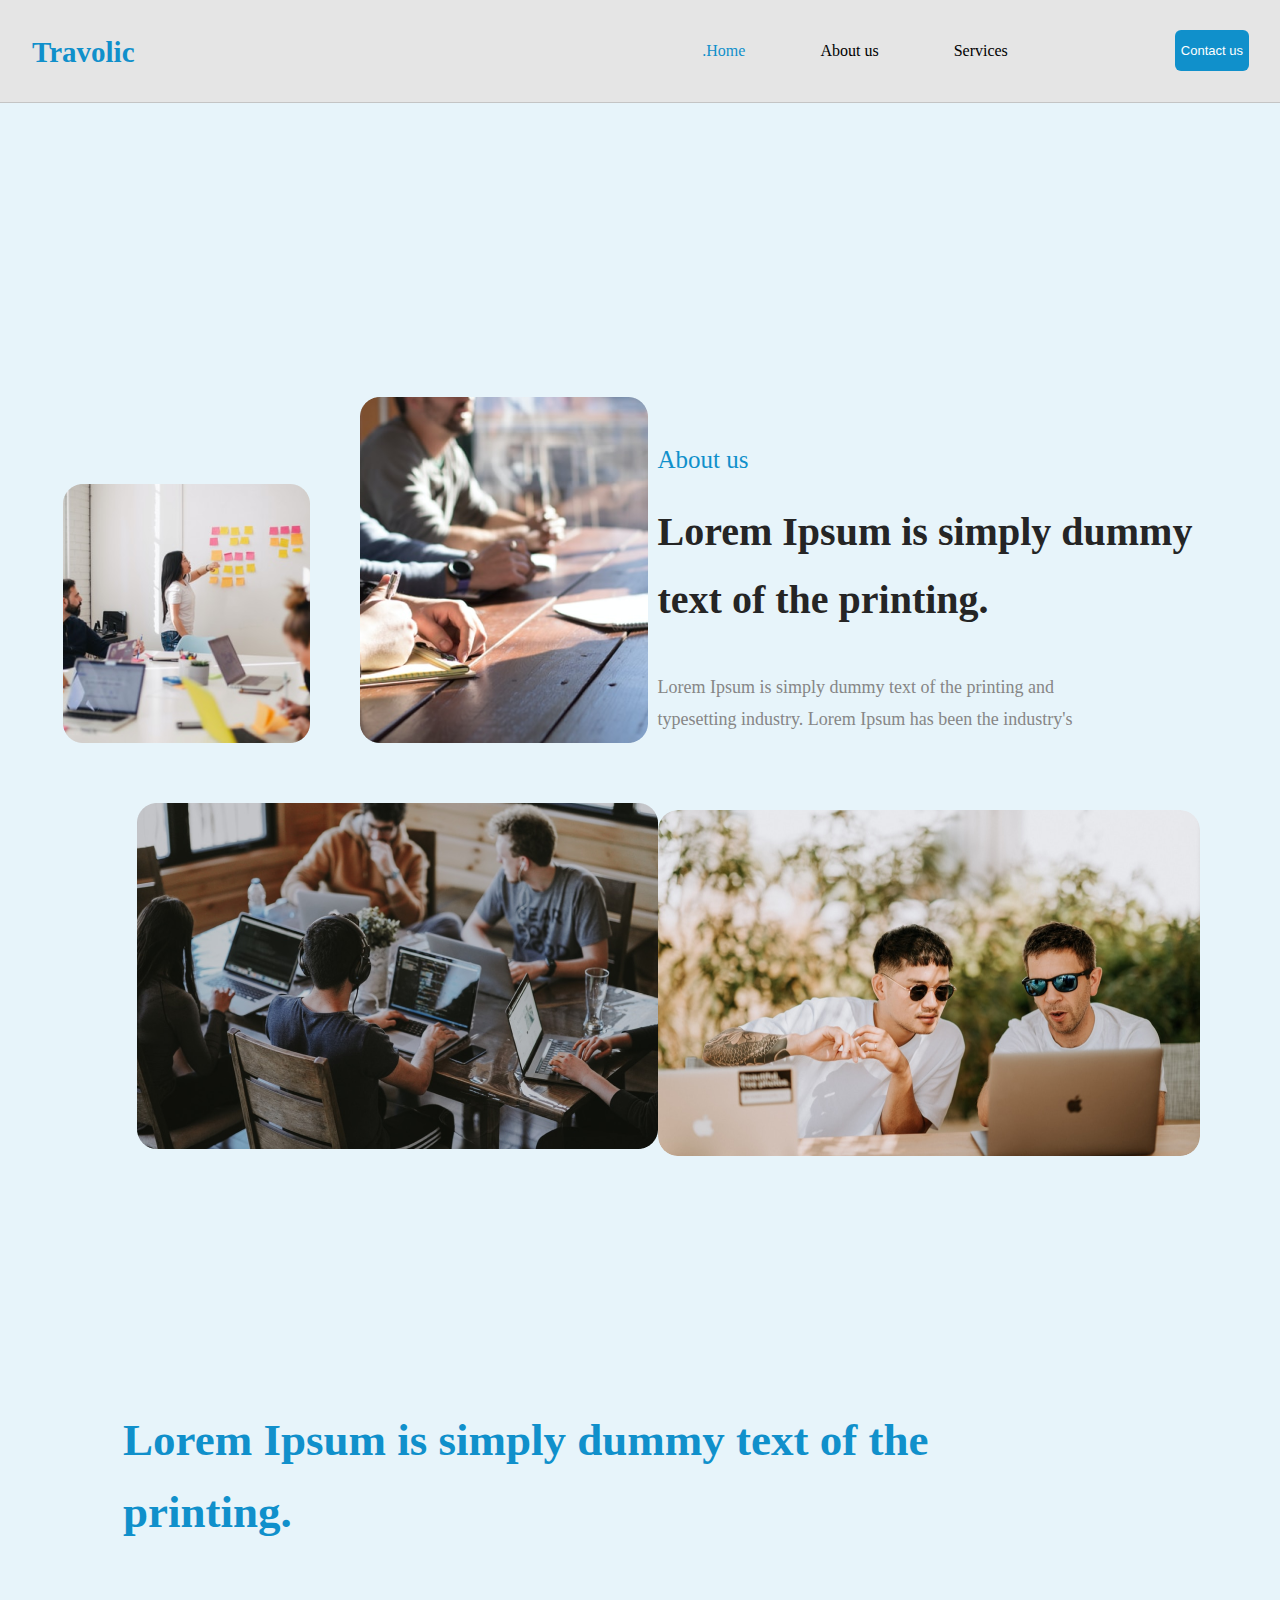
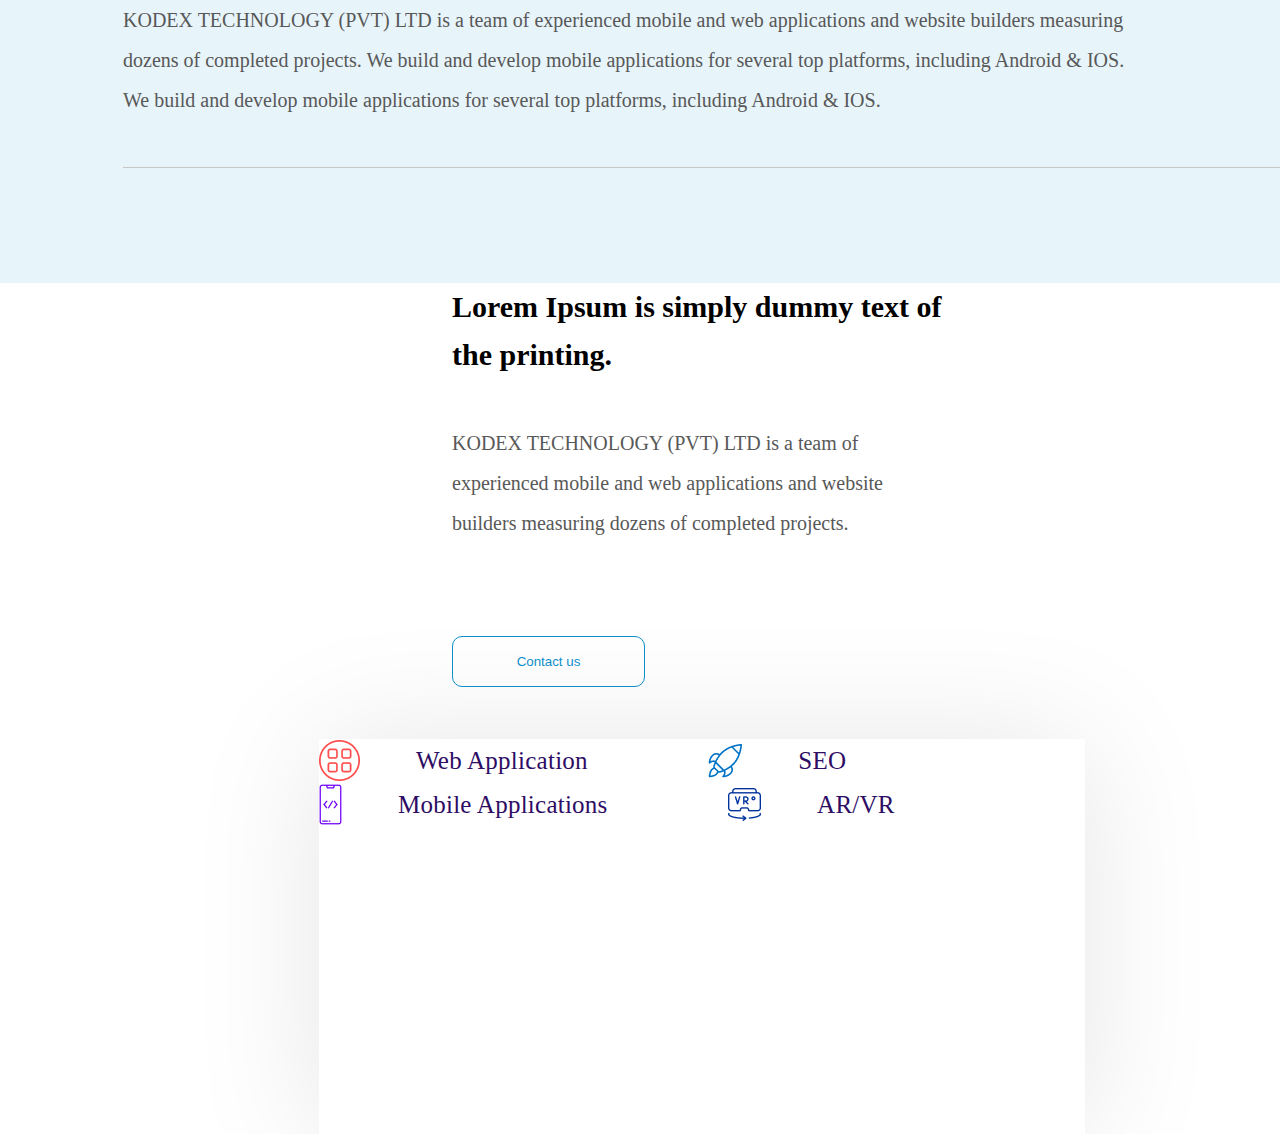
==== about.html @ b9a3c63b "about-page" ====
<!DOCTYPE html>
<html lang="en">
  <head>
    <meta charset="UTF-8" />
    <meta name="viewport" content="width=device-width, initial-scale=1.0" />
    <link rel="stylesheet" href="assets/css/reset.css" />
    <link rel="stylesheet" href="assets/css/font.css" />
    <link rel="stylesheet" href="assets/css/veriable.css" />
    <link rel="stylesheet" href="assets/css/about.css" />
    <link rel="stylesheet" href="assets/css/style.css" />

    <title>About</title>
  </head>

  <body>
    <header class="head">
      <div class="logo">
        <p>Travolic</p>
      </div>
      <nav class="navbar">
        <ul>
          <li><a href="index.html">Home</a></li>
          <li><a href="about.html">About us</a></li>
          <li><a href="#">Services</a></li>
        </ul>
        <button class="header-btn"><a href="#">Contact us</a></button>
      </nav>
    </header>
    <!-- MAIN -->

    <main>
      <section class="sec1">
        <div class="sec1-top">
          <div class="sec1-box1">
            <div class="sec1-box1-1">
              <div class="sec1-box11">
                <img src="/assets/image/Rectangle 16.png" alt="#" />
              </div>
              <div class="sec1-box12">
                <img src="/assets/image/Rectangle 17.png" alt="#" />
              </div>
            </div>
            <div class="sec1-box1-2">
              <img src="/assets/image/Rectangle 18.png" alt="#" />
            </div>
          </div>
          <div class="sec1-box2">
            <p class="sec1-box2-p1">About us</p>
            <p class="sec1-box2-p2">
              Lorem Ipsum is simply dummy text of the printing.
            </p>
            <p class="sec1-box2-p3">
              Lorem Ipsum is simply dummy text of the printing and typesetting
              industry. Lorem Ipsum has been the industry's
            </p>
            <img src="/assets/image/Rectangle 19.png" alt="#" />
          </div>
        </div>
        <div class="sec1-bottom">
          <p class="sec-bottom-p1">
            Lorem Ipsum is simply dummy text of the printing.
          </p>
          <p class="sec-bottom-p2">
            KODEX TECHNOLOGY (PVT) LTD is a team of experienced mobile and web
            applications and website builders measuring dozens of completed
            projects. We build and develop mobile applications for several top
            platforms, including Android & IOS. We build and develop mobile
            applications for several top platforms, including Android & IOS.
          </p>
        </div>
      </section>
      <section class="sec22">
        <div class="sec2-box1">
          <p class="section2-p1">
            Lorem Ipsum is simply dummy text of the printing.
          </p>
          <p class="section2-p2">
            KODEX TECHNOLOGY (PVT) LTD is a team of experienced mobile and web
            applications and website builders measuring dozens of completed
            projects.
          </p>
          <button>Contact us</button>
        </div>
        <div class="sec22-box2">
          <div class="sec22-folder">
            <div class="sec22-folder-in">
              <img src="assets/icon/Group.png" alt="#" />
              <p>Web Application</p>
            </div>

            <div class="sec22-folder-in">
              <img src="assets/icon/Group (1).png" alt="#" />
              <p>SEO</p>
            </div>
          </div>
          <div class="sec22-folder">
            <div class="sec22-folder-in">
              <img src="assets/icon/Group (2).png" alt="#" />
              <p>Mobile Applications</p>
            </div>
            <div class="sec22-folder-in">
              <img src="assets/icon/immersive 1.png" alt="#" />
              <p>AR/VR</p>
            </div>
          </div>

          <div></div>
        </div>
      </section>
    </main>
  </body>
</html>
---- assets/css/font.css ----
@import url("https://fonts.googleapis.com/css2?family=Poppins:ital,wght@0,100;0,200;0,300;0,400;0,500;0,600;0,700;0,800;0,900;1,100;1,200;1,300;1,400;1,500;1,600;1,700;1,800;1,900&display=swap");
---- assets/css/veriable.css ----
:root {
  /* FONTS */
  --fontPoppins: "Poppins", sans-serif;

  /* COLORS */
  --mainBGcolor: #1090cb1a;

  --mainTextBlack: #000000;
  --mainTextDark: #252525;

  --mainTextBlue: #1090cb;
  --mainTextBlue2: #00329b;
  --mainDotBlue: #08d3bb;
  --mainTextBlue3: #2e0d64;

  --mainWhite: #ffffff;
  --mainWhite2: #f4f4f4;

  --mainTextGrey: #5c5c5c;
  --mainTextGrey2: #969696;
  --mainTextGrey3: #868686;
  --mainTextGrey4: #787878;
  --mainTextGrey5: #545454;
  --mainTextGrey6: #515151;
  --mainTextGrey7: #424242;
  --mainTextGrey8: #686868;
  --mainTextGrey9: #fff4f4;
  --mainTextGrey10: #797979;
  --mainTextGrey11: #585858;

  --mainBGwhite: #e5e5e5;
  --mainHeaderTop: #e8f4fa;
}
---- assets/css/about.css ----
.navbar li:second-child a {
  color: var(--mainTextBlue);
}
.sec1 {
  display: flex;
  flex-direction: column;
  /* gap: 60px; */
  /* background-color: var(--mainBGwhite); */
}
.sec1-top {
  display: flex;
  justify-content: center;
  align-items: center;
}
.sec1-box1 {
  display: flex;
  flex-wrap: wrap;
  /* justify-content: center; */
  /* align-items: center; */
  gap: 60px;
}
.sec1-box1-1 {
  display: flex;
  /* justify-content: center; */
  /* align-items: center; */
  gap: 50px;
}
.sec1-box11 {
  width: 247px;
  height: 259px;
  margin-top: 345px;
  margin-left: 89px;
  border-radius: 20px;
  margin-top: 243px;
}
.sec1-box12 {
  height: 346px;
  width: 288px;
  margin-top: 258px;
  border-radius: 20px;
  margin-top: 156px;
}
.sec1-box1-2 {
  height: 346px;
  width: 521px;
  margin-left: 163px;
  border-radius: 20px;
}
.sec1-box2 {
  margin-top: 169px;
}
.sec1-box2-p1 {
  font-size: 25px;
  font-weight: 400;
  line-height: 38px;
  color: var(--mainTextBlue);
  margin-top: 169px;
  margin-bottom: 19px;
  width: 111px;
  /* height: 38px; */
}
.sec1-box2-p2 {
  font-size: 40px;
  font-weight: 600;
  line-height: 68px;
  color: var(--mainTextDark);
  width: 565px;
  /* height: 128px; */
  margin-bottom: 37px;
}
.sec1-box2-p3 {
  font-size: 18px;
  font-weight: 400;
  line-height: 32px;
  color: var(--mainTextGrey3);
  /* height: 96px; */
  width: 463px;
  left: 743px;
  margin-bottom: 75px;
}
.sec1-box2 img {
  /* height: 346px; */
  width: 542px;
  border-radius: 20px;
  margin-right: 165px;
}
.sec1-bottom {
  margin-top: 220px;
  margin-left: 123px;
}
.sec-bottom-p1 {
  font-size: 45px;
  font-weight: 600;
  line-height: 72px;
  height: 148px;
  width: 807px;
  color: var(--mainTextBlue);
  margin-bottom: 48px;
}
.sec-bottom-p2 {
  font-size: 20px;
  font-weight: 400;
  line-height: 40px;
  color: var(--mainTextGrey11);
  width: 1014px;
  height: 167px;
  /* margin-bottom: 178px; */
}
/* SECTION2 */
.sec22 {
  display: flex;
  flex-wrap: wrap;
  gap: 52px;
  /* text-align-last: left; */
  margin-left: 123px;
  align-items: center;
  justify-content: center;
}
.section2-p1 {
  font-size: 30px;
  font-weight: 600;
  line-height: 48px;
  height: 109px;
  width: 499px;
  margin-bottom: 31px;
  color: var(--mainTextBlack);
}
.section2-p2 {
  font-size: 20px;
  font-weight: 400;
  line-height: 40px;
  height: 151px;
  width: 487px;
  margin-bottom: 62px;
  color: var(--mainTextGrey11);
}
.sec22 button {
  height: 51px;
  width: 193px;
  border-radius: 10px;
  background-color: var(--mainWhite);
  color: var(--mainTextBlue);
  border: none;
  border: 1px solid #1090cb;
}
.sec22-box2 {
  height: 395px;
  width: 766px;
  border-radius: 0px;
  background-color: var(--mainWhite);
  box-shadow: 0px 4px 124px 0px #0000001a;
}
.sec22-folder-in {
  display: flex;
  align-items: center;
  justify-content: center;
  gap: 56.5px;
}
.sec22-folder {
  display: flex;
  gap: 120px;
}
.sec22-box2 p {
  color: var(--mainTextBlue3);
  font-size: 25px;
  font-weight: 500;
  line-height: 44px;
  letter-spacing: 0.01em;
  text-align: center;
}
---- assets/css/style.css ----
body {
  background-color: var(--mainWhite);
  --fontPoppins: "Poppins", sans-serif;
}
.head {
  display: flex;
  justify-content: space-between;
  align-items: center;
  background-color: var(--mainBGwhite);
  border-bottom: 0.7px solid #c4c4c4;
}
.logo {
  font-size: 29px;
  font-weight: 700;
  line-height: 43.5px;

  color: var(--mainTextBlue);

  margin-top: 31px;
  margin-left: 32px;
  margin-bottom: 27px;
}
.navbar {
  display: flex;
  flex-direction: row;
  align-items: center;
  gap: 167px;
  margin-right: 31px;
}
.navbar ul {
  display: flex;
  gap: 75px;
  /* margin-top: 40px; */
}
.navbar a {
  font-size: 16px;
  font-weight: 400;
  line-height: 24px;
  color: var(--mainTextBlack);
}
.navbar li:first-child a {
  color: var(--mainTextBlue);
}
.navbar li:first-child a:before {
  content: ".";
  color: var(--mainTextBlue);
}

.header-btn {
  border: none;
  background-color: var(--mainTextBlue);
  border-radius: 6px;
  height: 41px;
}
.header-btn a {
  font-size: 13px;
  font-weight: 400;
  line-height: 19.5px;
  text-align: center;

  color: var(--mainWhite);
}

/* --------SECTION1------ */
.sec1 {
  background-color: var(--mainBGcolor);
  display: flex;
  gap: 25px;
}
.sec1-box1 {
  margin-left: 123px;
  margin-top: 128px;
}
.sec1-box1 h1 {
  font-size: 40px;
  font-weight: 600;
  line-height: 61px;
  color: var(--mainTextBlack);

  /* height: 193px; */

  margin-bottom: 16px;
}
.sec1-box1 span {
  font-size: 41px;
  font-weight: 600;
  line-height: 62px;
  color: var(--mainTextBlue);
}

.sec1-box1 p {
  font-size: 16px;
  font-weight: 400;
  line-height: 32.69px;
  color: var(--mainTextGrey);

  margin-bottom: 65px;
}
.sec1-box1-btn {
  display: flex;
  gap: 15px;
}
.sec1-btn1 {
  border: none;
  background-color: var(--mainTextBlue);
  border-radius: 10px;
  width: 193px;
  height: 51px;
  color: var(--mainWhite);
}
.sec1-btn2 {
  border: none;
  background-color: var(--mainWhite);
  border-radius: 10px;
  width: 193px;
  height: 51px;
  color: var(--mainTextBlue);
  border: 1px solid var(--mainTextBlue);
}
.sec1-box2 {
  margin-right: 65px;
  margin: top 23px;
}

/* SECTION-BOTTOM */
.sec1-bottom {
  /* background-color: var(--mainBGwhite); */
  border-bottom: 0.7px solid #c7c7c7;
  margin-bottom: 115px;
}
.sec1-bottom-all {
  /* margin-left: 123px; */
  display: flex;
  justify-content: center;
  align-items: center;
  /* background-color: var(--mainBGwhite); */
}

.sec1-botttom-folder {
  display: flex;
  align-items: center;
  gap: 16px;
  width: 266px;
  height: 83px;
  margin-top: 43px;
}
.sec1-bottom-p {
  display: flex;
  flex-direction: column;
  /* gap: 16px; */
}
.sec1-bottom-p1 {
  font-size: 20px;
  font-weight: 500;
  line-height: 35px;
  color: var(--mainTextBlack);
}
.sec1-bottom-p2 {
  font-size: 15px;
  font-weight: 400;
  line-height: 26.25px;
  color: var(--mainTextGrey2);
}
/* SECTION2 */
.sec2 {
  margin-bottom: 55px;
  text-align: center;
}
.sec2 h2 {
  font-size: 33px;
  font-weight: 600;
  line-height: 52.8px;
  align-items: center;
  color: var(--mainTextDark);
  margin-bottom: 32px;
}
.sec-p {
  font-size: 18px;
  font-weight: 400;
  line-height: 31.5px;
  color: var(--mainTextGrey3);
  align-items: center;
  height: 64px;
}
/* SECTION3 */
h3 span {
  font-size: 30px;
  font-weight: 600;
  line-height: 51px;
  text-align: left;
  color: var(--mainTextBlue);
}
.sec3 {
  margin-bottom: 155px;
  margin-left: 123px;
  margin-right: 65px;
  display: flex;
  align-items: center;
  justify-content: center;
}
.sec3-box1-1 {
  display: flex;
  gap: 25px;
  align-items: center;
  margin-bottom: 43px;
}
.sec3-box1-2 {
  display: flex;
  flex-direction: column;
}
.box1-p1 {
  font-size: 17px;
  font-weight: 500;
  line-height: 29.7px;
  color: var(--mainTextBlack);
}
.box1-p2 {
  font-size: 14px;
  font-weight: 400;
  line-height: 24.5px;
  color: var(--mainTextGrey3);
}
.sec3-box1 h3 {
  font-size: 30px;
  font-weight: 600;
  line-height: 51px;
  color: var(--mainTextDark);
  height: 91px;
  width: 516px;
  margin-bottom: 56px;
}
.box1-p3 {
  width: 476px;
  height: 141px;
  font-size: 16px;
  font-weight: 400;
  line-height: 27.2px;
  color: var(--mainTextGrey5);
}
/* SECTION4 */
.sec4 {
  display: flex;
  flex-direction: row-reverse;
  align-items: center;
  justify-content: center;
  /* margin-left: -40px; */
  /* margin-right: 129px; */
  margin-bottom: 86px;
}
/* SECTION5 */
.sec5 {
  align-items: center;
  display: flex;
  justify-content: center;
  /* margin-left: 123px; */
  /* margin-right: 123px; */
  margin-bottom: 234px;
}
/* SECTION6 */
.sec6 {
  display: flex;
  align-items: center;
  justify-content: center;
  gap: 50px;
  text-align: center;
  margin-bottom: 184px;
  /* margin-left: 123px; */
  /* margin-right: 123px; */
}
.sec6-box1 {
  background-color: var(--mainWhite2);
  border-radius: 20px;
}
.sec6-box2 {
  background-color: var(--mainTextBlue);
  border-radius: 20px;
}
.sec6-box1-p1 {
  font-size: 25px;
  font-weight: 600;
  line-height: 42.5px;
  align-items: center;
  height: 84px;
  width: 365px;
  color: var(--mainTextDark);
  margin: 64px 103px 36px 104px;
}
.sec6-box2-p1 {
  font-size: 25px;
  font-weight: 600;
  line-height: 42.5px;
  align-items: center;
  height: 84px;
  width: 365px;
  color: var(--mainWhite);
  margin: 64px 103px 36px 104px;
}
.sec6-box1-p2 {
  font-size: 16px;
  font-weight: 400;
  line-height: 27.2px;
  align-items: center;
  color: var(--mainTextGrey5);
  width: 476px;
  height: 141px;
  margin: 0 48px 36px 48px;
}
.sec6-box2-p2 {
  font-size: 16px;
  font-weight: 400;
  line-height: 27.2px;
  align-items: center;
  color: var(--mainWhite);
  width: 476px;
  height: 141px;
  margin: 0 48px 36px 48px;
}
.sec6-btn1 {
  width: 153px;
  height: 49px;
  border-radius: 10px;
  border: none;
  background-color: var(--mainTextBlue);
  color: var(--mainWhite);
  margin: 0 209px 49px 210px;
  text-align: center;
}
.sec6-btn2 {
  width: 153px;
  height: 49px;
  border-radius: 10px;
  border: none;
  background-color: var(--mainWhite);
  color: var(--mainTextBlue);
  margin: 0 209px 49px 210px;
  text-align: center;
}
/* SECTION7 */
.sec7 {
  text-align: center;
  margin-bottom: 87px;
}
.sec7 p {
  font-size: 24px;
  font-weight: 500;
  line-height: 38.16px;
  color: var(--mainTextBlack);
}
.sec7-img {
  display: flex;
  flex-direction: row;
  justify-content: center;
  align-items: center;
  gap: 115px;
}
/* HEADER-TOP */
.footer-top {
  text-align: center;
  background-color: var(--mainHeaderTop);
}
.footer-top p {
  font-size: 30px;
  font-weight: 600;
  line-height: 51px;
  align-items: center;
  color: var(--mainTextDark);
  /* height: 91px; */
  /* width: 516px; */
  /* margin-bottom: 80px; */
  /* margin-top: 148px; */
  padding-top: 148px;
}
.footer-top input {
  height: 67px;
  width: 532px;
  border-radius: 10px;
  color: var(--mainWhite);
  border: none;
}
/* PLACEHOLDER */
placeholder {
  font-size: 16px;
  font-weight: 400;
  align-items: center;
  color: var(--mainTextGrey4);
}
.footer-top button {
  width: 173px;
  height: 67px;
  background-color: var(--mainTextBlack);
  border-radius: 10px;
  border: none;
  margin-left: 14px;
  color: var(--mainTextGrey9);
}
.foot-top {
  padding-top: 80px;
  padding-bottom: 148px;
}
/* FOOTER */
.footer-content {
  display: flex;
  align-items: center;
  justify-content: center;
  gap: 50px;
}
.f-l {
  font-size: 16px;
  font-weight: 700;
  line-height: 24px;
  letter-spacing: 0em;
  text-align: left;
  color: var(--mainTextBlue2);
  margin-bottom: 27px;
}
.f-l1 {
  font-size: 16px;
  font-weight: 400;
  line-height: 24px;
  letter-spacing: 0em;
  color: var(--mainTextGrey6);
  width: 372px;
  height: 58px;
  margin-bottom: 25px;
}
.f-l2 {
  font-size: 16px;
  font-weight: 400;
  line-height: 24px;
  letter-spacing: 0em;
  text-align: left;
  color: var(--mainTextGrey6);
}
.f-a-p {
  font-size: 17px;
  font-weight: 500;
  line-height: 26px;
  letter-spacing: 0em;
  text-align: left;
  color: var(--mainTextBlack);
  margin-bottom: 15px;
}
.footer-about li {
  font-size: 16px;
  font-weight: 400;
  line-height: 30px;
  letter-spacing: 0em;
  text-align: left;
  color: var(--mainTextGrey6);
  list-style-type: none;
}
.f-c {
  font-size: 17px;
  font-weight: 500;
  line-height: 26px;
  letter-spacing: 0em;
  text-align: left;
  color: var(--mainTextBlack);
  margin-bottom: 20px;
}
.f-c-p {
  font-size: 16px;
  font-weight: 400;
  line-height: 24px;
  letter-spacing: 0em;
  text-align: left;
  color: var(--mainTextGrey6);
  margin-bottom: 11px;
  width: 282px;
  height: 76px;
}
.f-c-n {
  font-size: 16px;
  font-weight: 400;
  line-height: 24px;
  letter-spacing: 0em;
  text-align: left;
  color: var(--mainTextGrey6);
}
.footer-image {
  display: flex;
  /* box-shadow: 0px 4px 14px rgba(0, 0, 0, 0.15); */
  /* align-items: flex-end; */
}
/* .footer-image img { */
/* width: 34px; */
/* box-shadow: 0px 4px 14px 0px #00000026; */
/* } */
.footer-copyr {
  border-top: 0.8px solid #d2d2d2;
  text-align: center;
}
.footer-copyr p {
  font-size: 13px;
  font-weight: 400;
  line-height: 25px;
  letter-spacing: 0em;
  color: var(--mainTextGrey8);
  padding-top: 29px;
  padding-bottom: 27px;
}
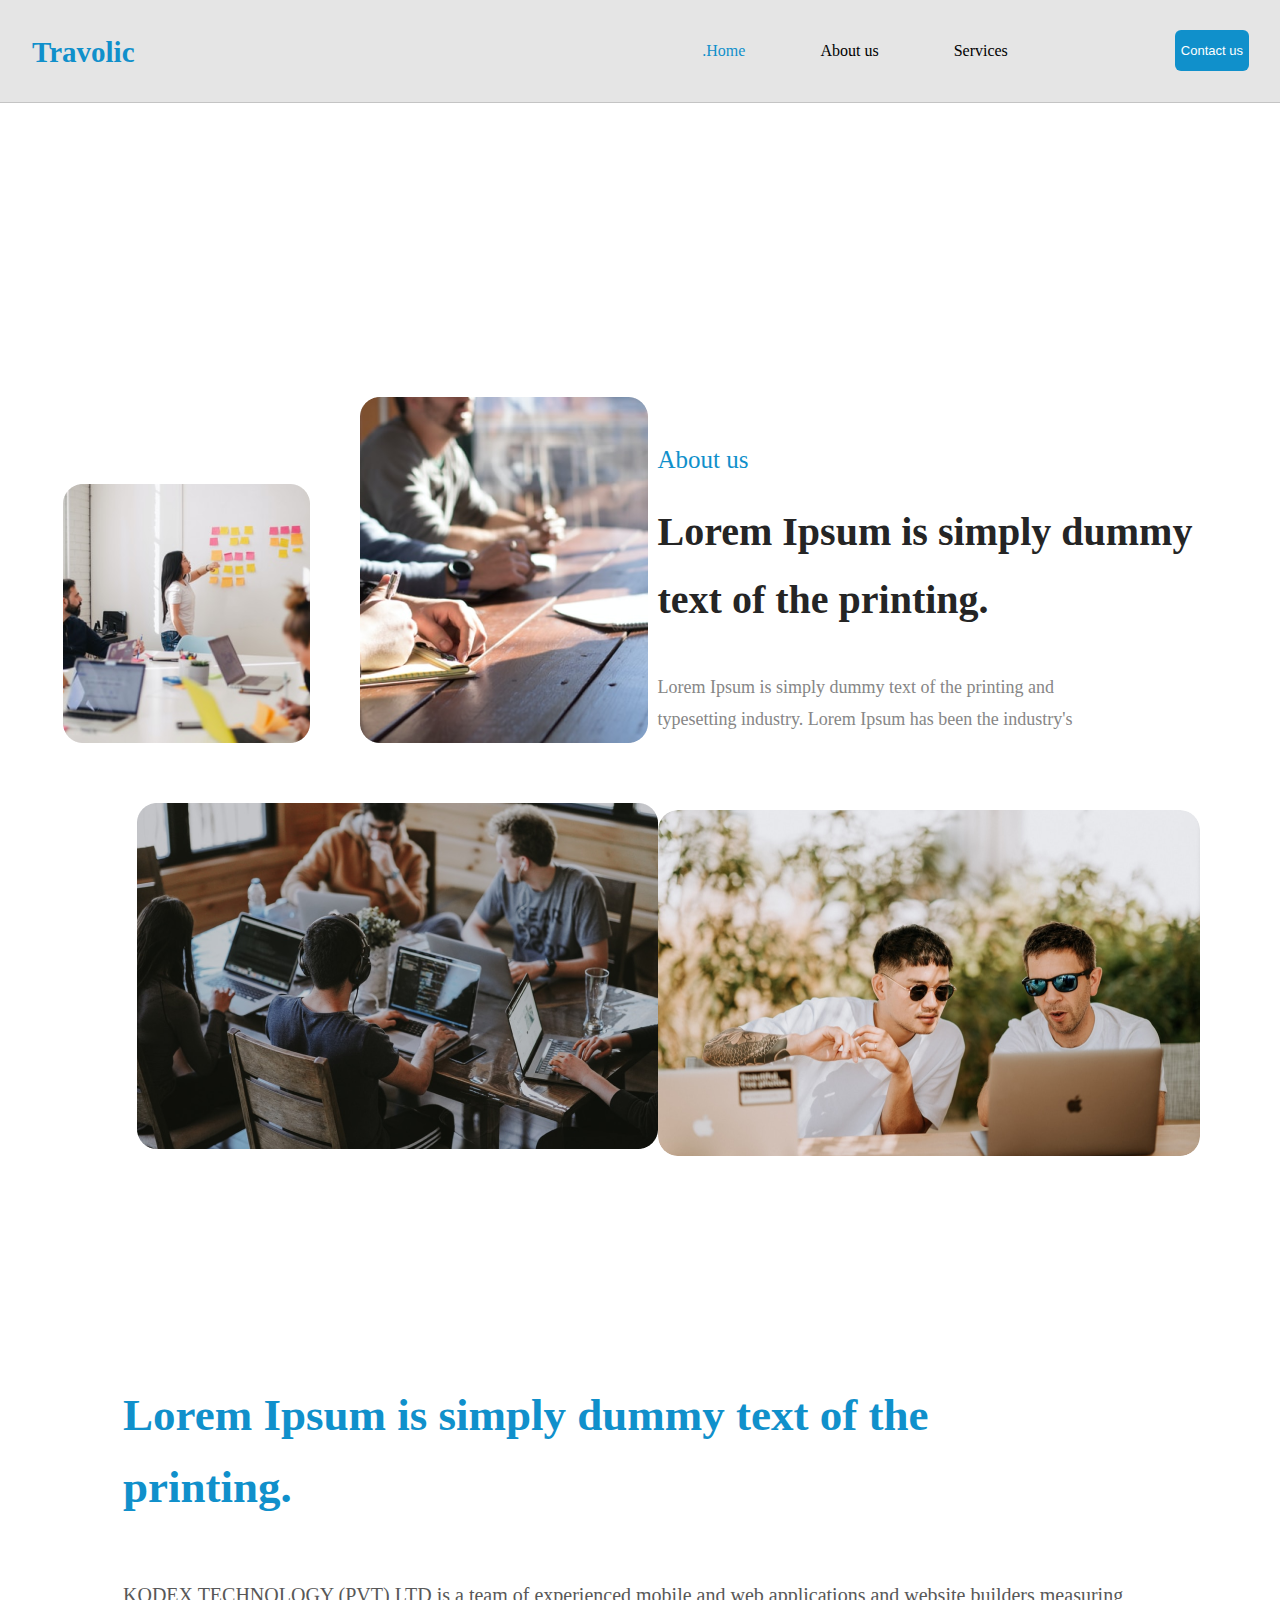
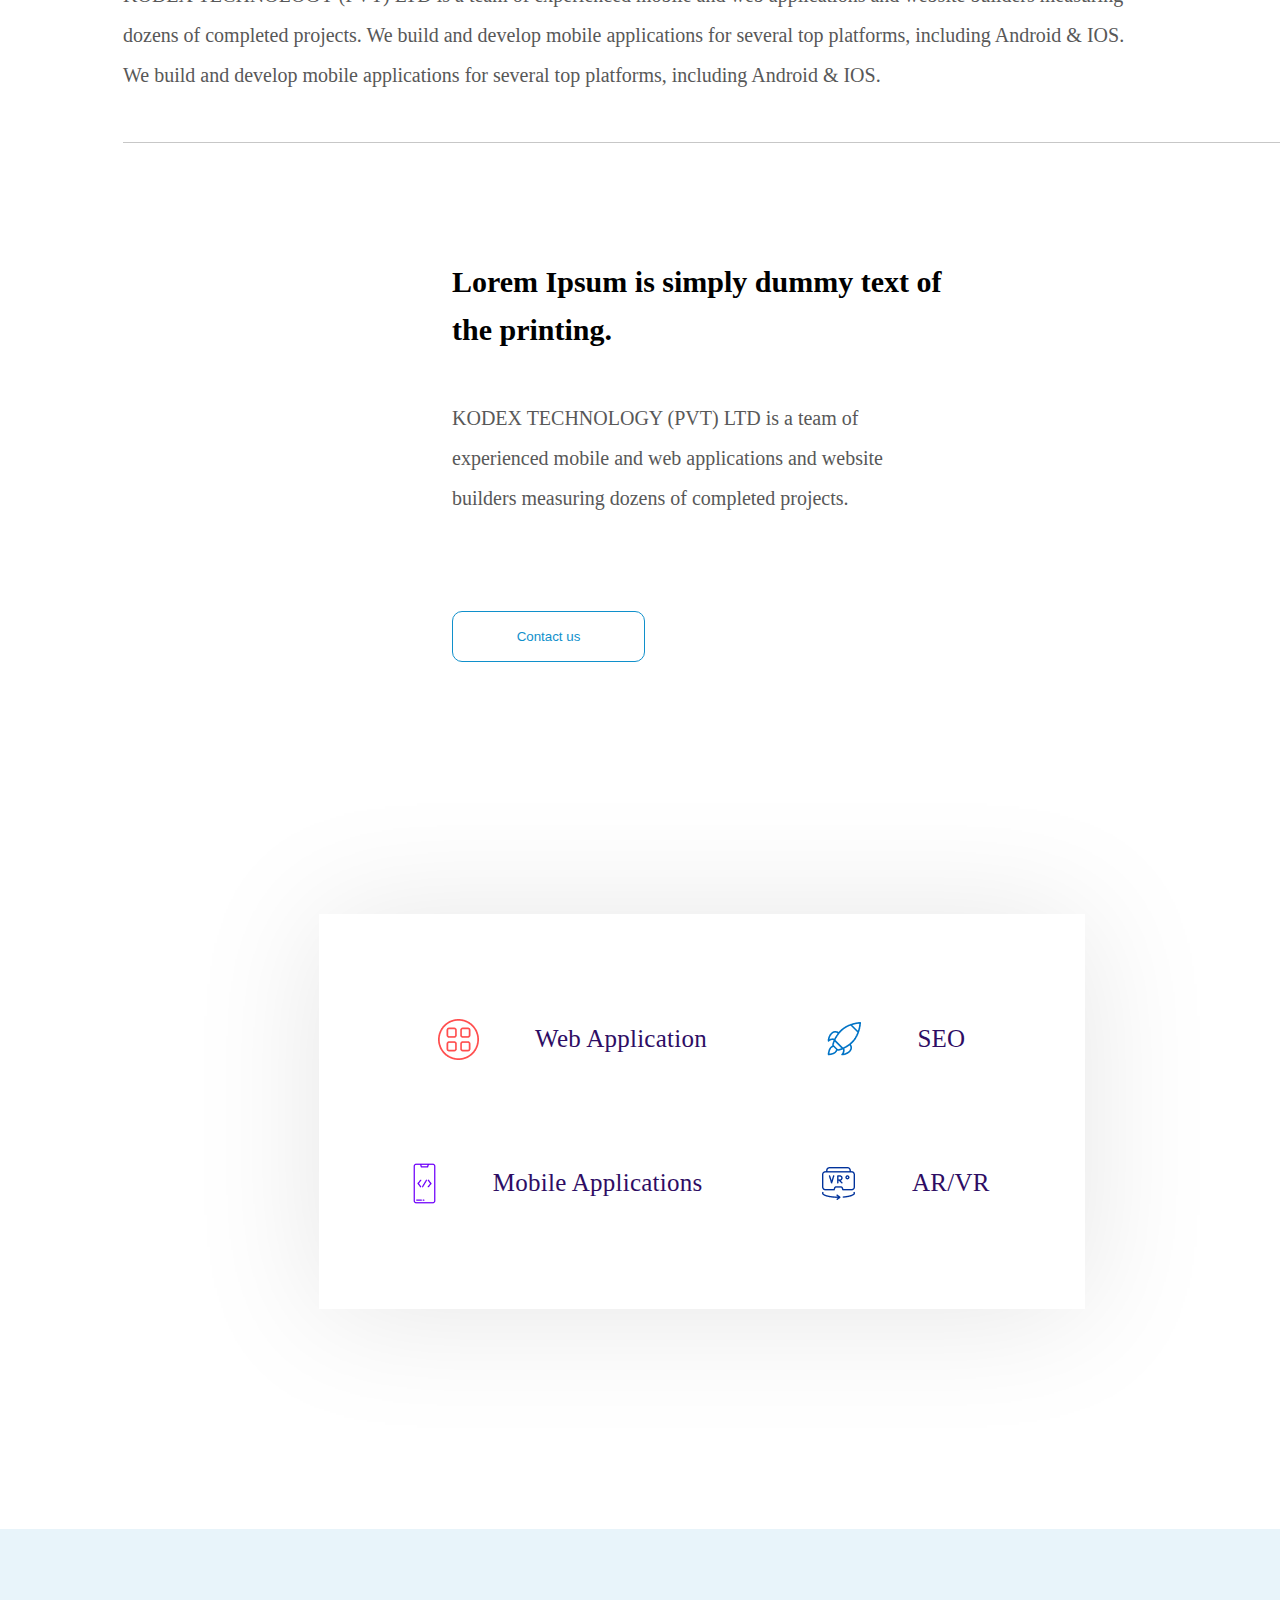
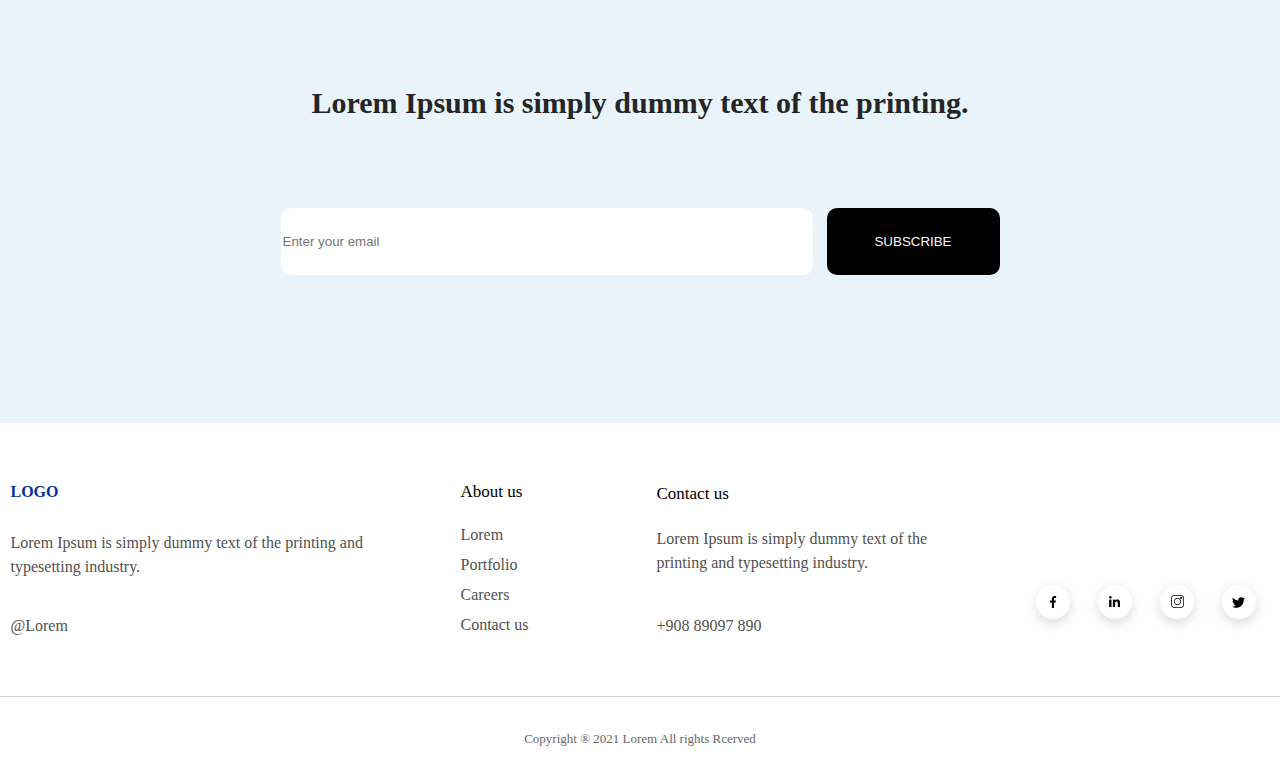
==== commit 2d8298b1: "about pagefinish" ====
--- a/about.html
+++ b/about.html
@@ -29,7 +29,7 @@
     <!-- MAIN -->
 
     <main>
-      <section class="sec1">
+      <section class="sec10">
         <div class="sec1-top">
           <div class="sec1-box1">
             <div class="sec1-box1-1">
@@ -69,6 +69,7 @@
           </p>
         </div>
       </section>
+
       <section class="sec22">
         <div class="sec2-box1">
           <p class="section2-p1">
@@ -103,10 +104,53 @@
               <p>AR/VR</p>
             </div>
           </div>
-
-          <div></div>
         </div>
       </section>
     </main>
+    <!-- FOOOOTER -->
+    <section class="footer-top">
+      <p>Lorem Ipsum is simply dummy text of the printing.</p>
+      <div class="foot-top">
+        <input type="text" placeholder="Enter your email" /><button>
+          SUBSCRIBE
+        </button>
+      </div>
+    </section>
+    <footer>
+      <div class="footer-content">
+        <div class="footer-logo">
+          <p class="f-l">LOGO</p>
+          <p class="f-l1">
+            Lorem Ipsum is simply dummy text of the printing and typesetting
+            industry.
+          </p>
+          <p class="f-l2">@Lorem</p>
+        </div>
+        <div class="footer-about">
+          <p class="f-a-p">About us</p>
+          <li>Lorem</li>
+          <li>Portfolio</li>
+          <li>Careers</li>
+          <li>Contact us</li>
+        </div>
+        <div class="footer-contact">
+          <p class="f-c">Contact us</p>
+          <p class="f-c-p">
+            Lorem Ipsum is simply dummy text of the printing and typesetting
+            industry.
+          </p>
+          <p class="f-c-n">+908 89097 890</p>
+        </div>
+        <div class="footer-image">
+          <div><img src="assets/icon/Group 5.png" alt="#" /></div>
+          <div><img src="assets/icon/Group 9.png" alt="#" /></div>
+          <div><img src="assets/icon/Group 11.png" alt="#" /></div>
+          <div><img src="assets/icon/Group 10.png" alt="#" /></div>
+        </div>
+      </div>
+      <div class="footer-copyr">
+        <p>Copyright ® 2021 Lorem All rights Rcerved</p>
+      </div>
+    </footer>
   </body>
 </html>
--- a/assets/css/about.css
+++ b/assets/css/about.css
@@ -1,9 +1,10 @@
 .navbar li:second-child a {
   color: var(--mainTextBlue);
 }
-.sec1 {
+.sec10 {
   display: flex;
   flex-direction: column;
+  background-color: var(--mainWhite);
   /* gap: 60px; */
   /* background-color: var(--mainBGwhite); */
 }
@@ -142,6 +143,7 @@
   color: var(--mainTextBlue);
   border: none;
   border: 1px solid #1090cb;
+  margin-bottom: 200px;
 }
 .sec22-box2 {
   height: 395px;
@@ -149,6 +151,12 @@
   border-radius: 0px;
   background-color: var(--mainWhite);
   box-shadow: 0px 4px 124px 0px #0000001a;
+  display: flex;
+  flex-direction: column;
+  justify-content: center;
+  align-items: center;
+  gap: 100px;
+  margin-bottom: 220px;
 }
 .sec22-folder-in {
   display: flex;
@@ -158,6 +166,8 @@
 }
 .sec22-folder {
   display: flex;
+  align-items: center;
+  justify-content: center;
   gap: 120px;
 }
 .sec22-box2 p {
--- a/assets/css/style.css
+++ b/assets/css/style.css
@@ -40,6 +40,7 @@
 }
 .navbar li:first-child a {
   color: var(--mainTextBlue);
+  /* position: relative; */
 }
 .navbar li:first-child a:before {
   content: ".";
@@ -402,7 +403,9 @@
   display: flex;
   align-items: center;
   justify-content: center;
-  gap: 50px;
+  /* gap: 50px; */
+  margin-bottom: 56px;
+  margin-top: 56px;
 }
 .f-l {
   font-size: 16px;
@@ -440,6 +443,10 @@
   color: var(--mainTextBlack);
   margin-bottom: 15px;
 }
+.footer-about {
+  margin-left: 78px;
+  margin-right: 128px;
+}
 .footer-about li {
   font-size: 16px;
   font-weight: 400;
@@ -479,6 +486,8 @@
 }
 .footer-image {
   display: flex;
+  align-self: end;
+  margin-left: 83px;
   /* box-shadow: 0px 4px 14px rgba(0, 0, 0, 0.15); */
   /* align-items: flex-end; */
 }
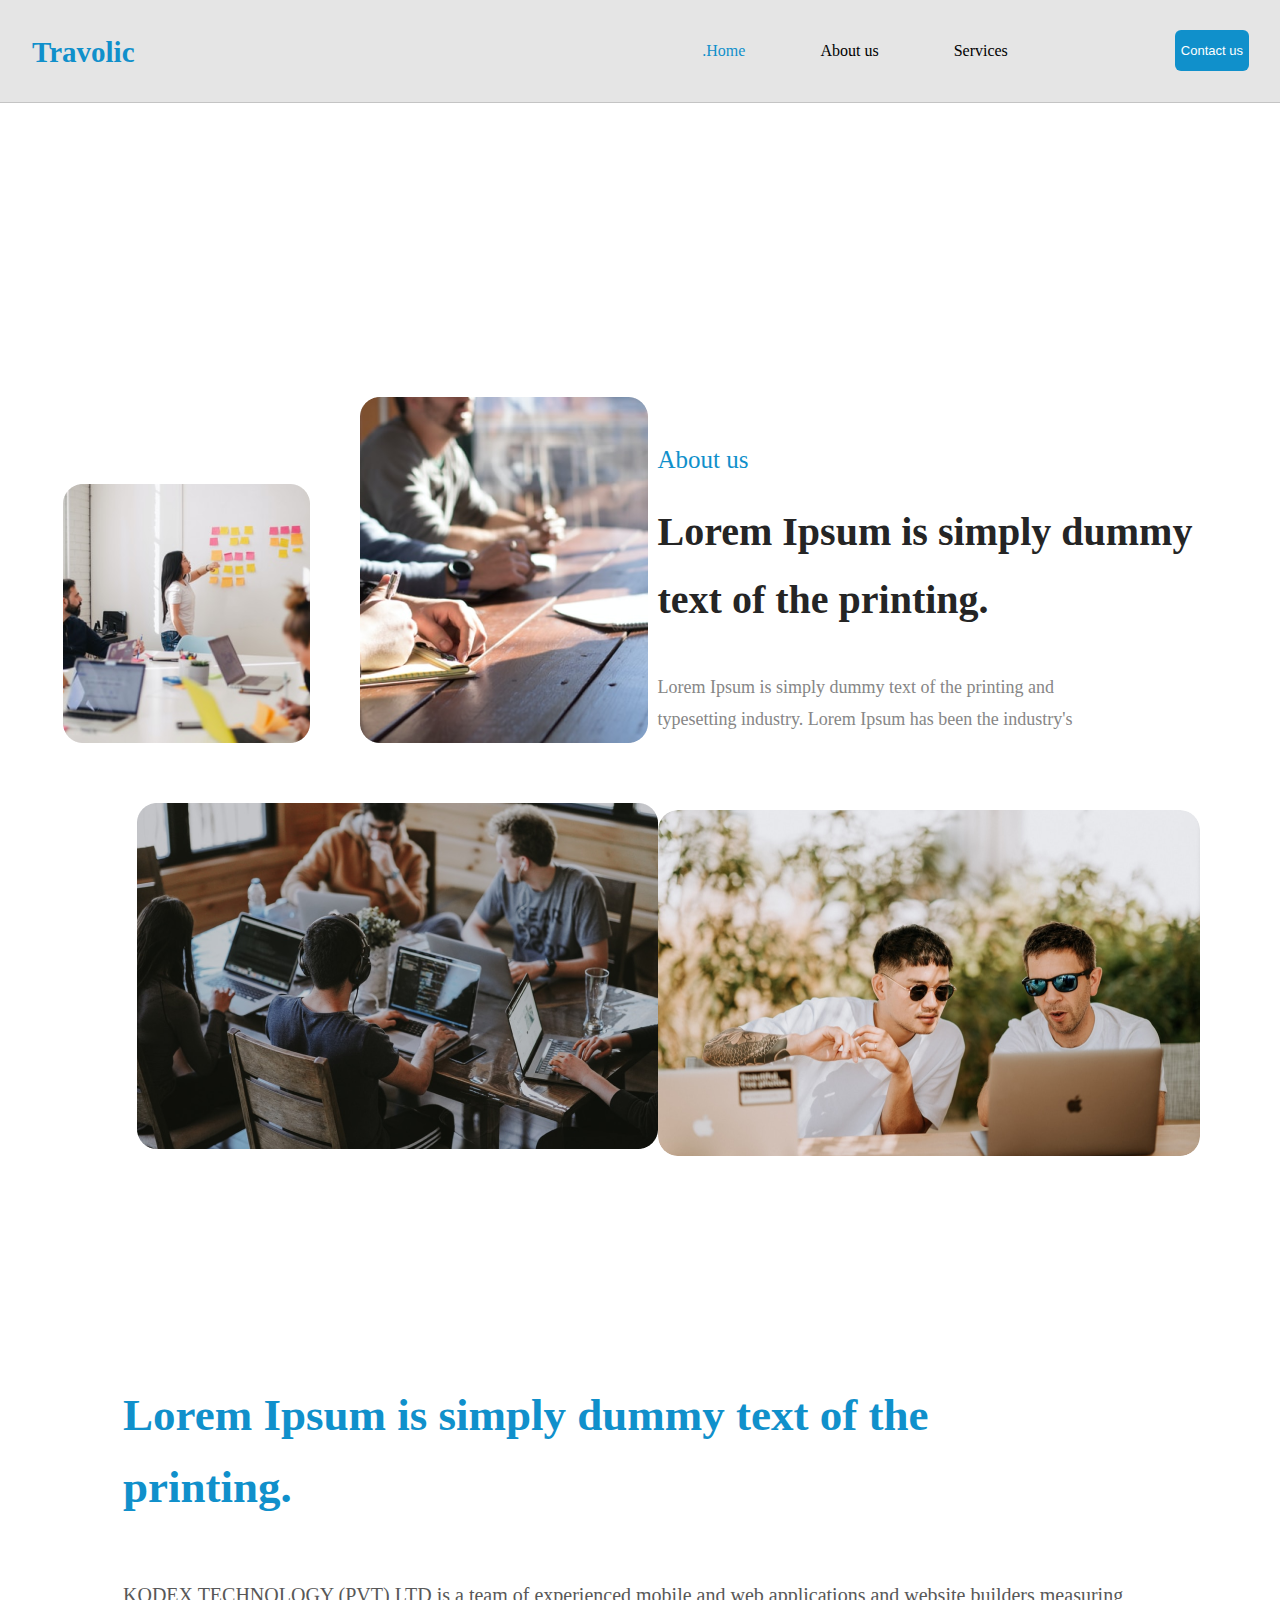
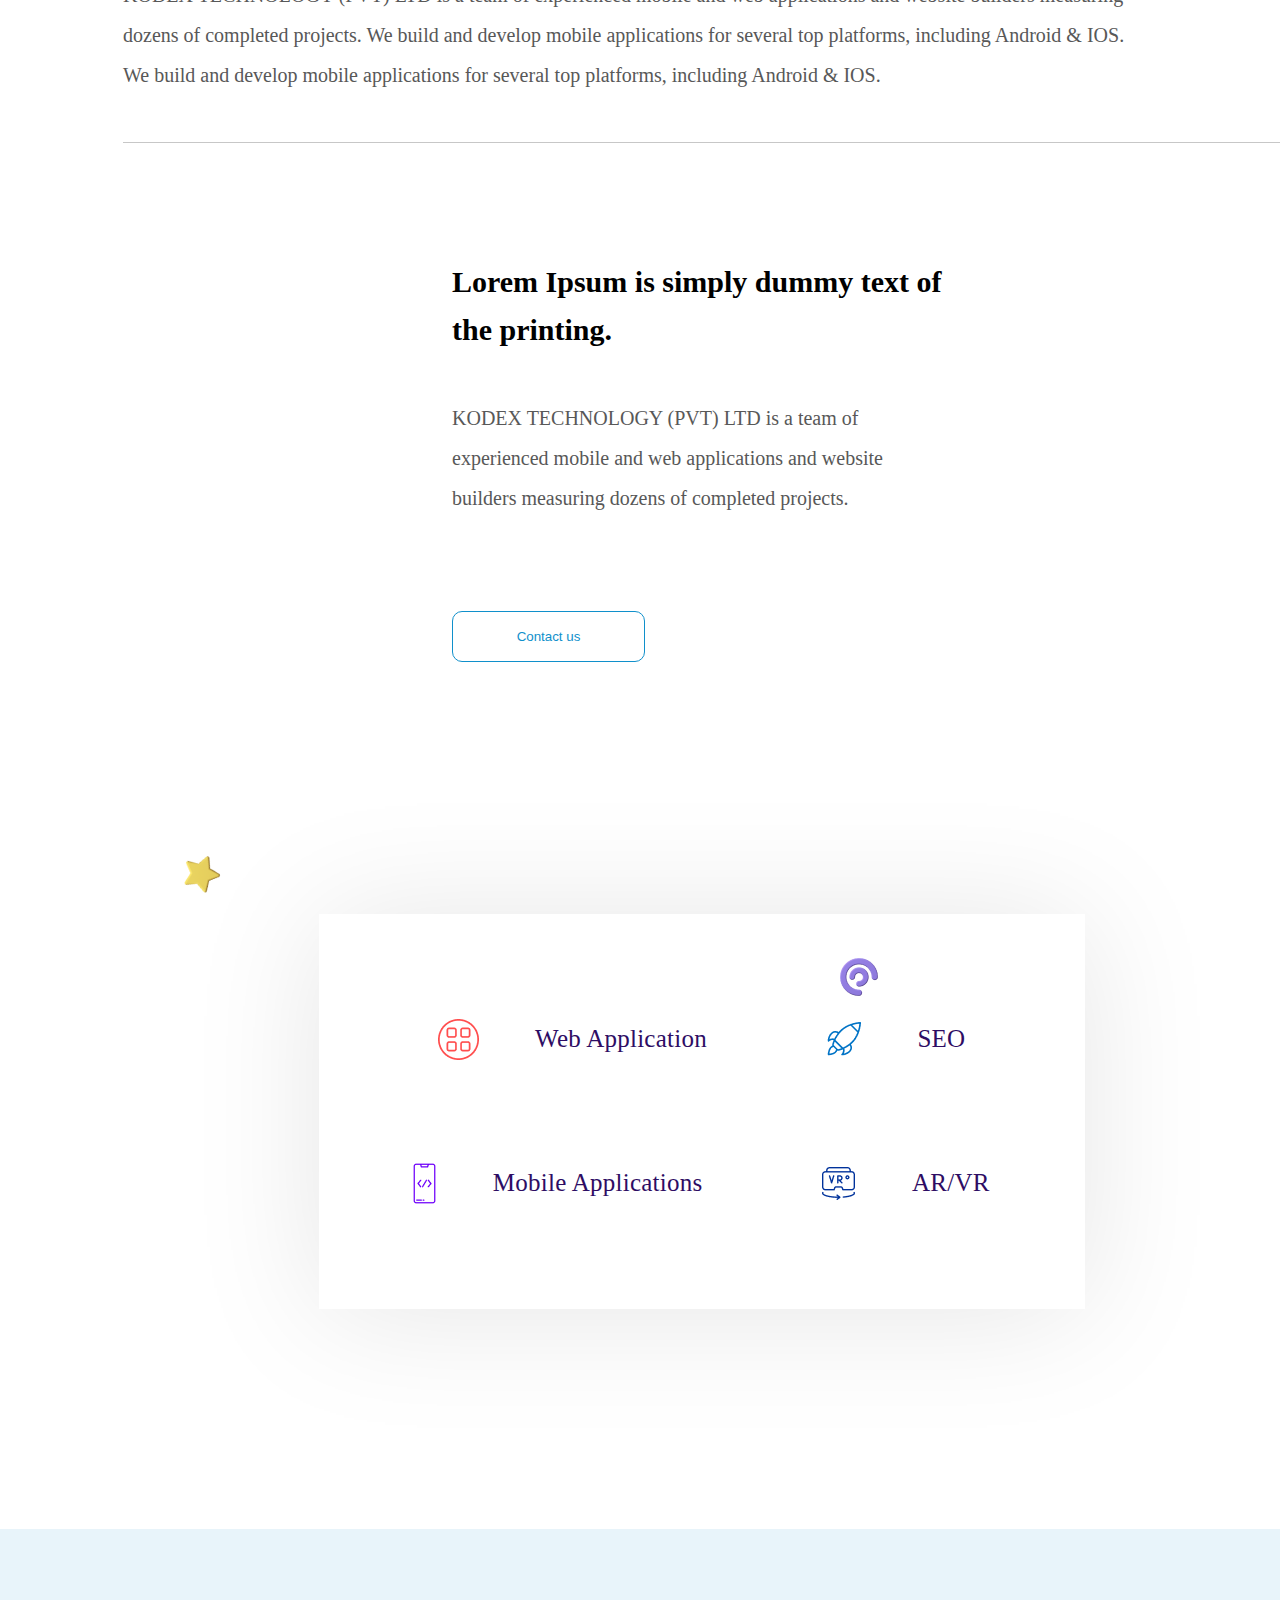
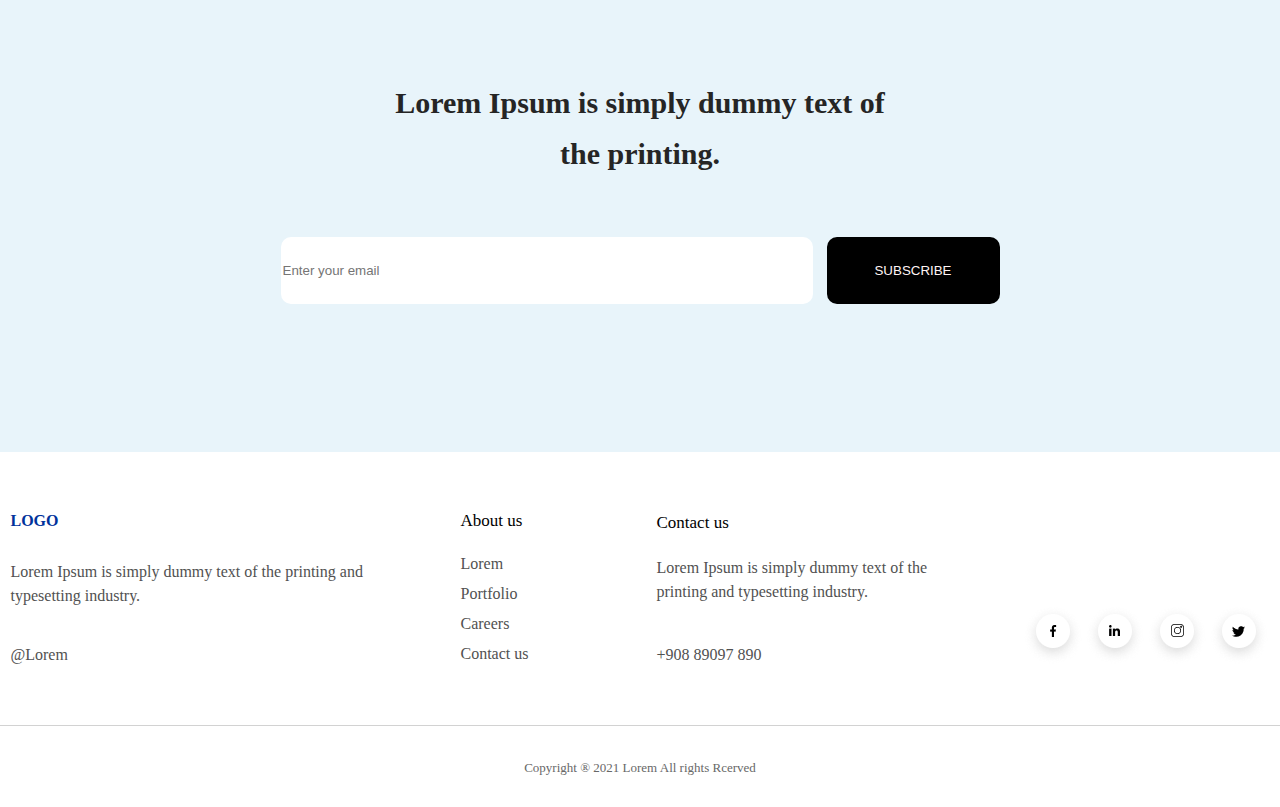
==== commit 87b64bed: "3pages" ====
--- a/about.html
+++ b/about.html
@@ -21,7 +21,7 @@
         <ul>
           <li><a href="index.html">Home</a></li>
           <li><a href="about.html">About us</a></li>
-          <li><a href="#">Services</a></li>
+          <li><a href="services.html">Services</a></li>
         </ul>
         <button class="header-btn"><a href="#">Contact us</a></button>
       </nav>
@@ -108,8 +108,10 @@
       </section>
     </main>
     <!-- FOOOOTER -->
+    <img class="star" src="assets/icon/Star 1.png" alt="#" />
+    <img class="pai-chart" src="assets/icon/Pai Chart 1.png" alt="" />
     <section class="footer-top">
-      <p>Lorem Ipsum is simply dummy text of the printing.</p>
+      <p class="printing">Lorem Ipsum is simply dummy text of the printing.</p>
       <div class="foot-top">
         <input type="text" placeholder="Enter your email" /><button>
           SUBSCRIBE
--- a/assets/css/veriable.css
+++ b/assets/css/veriable.css
@@ -27,6 +27,7 @@
   --mainTextGrey9: #fff4f4;
   --mainTextGrey10: #797979;
   --mainTextGrey11: #585858;
+  --mainTextGrey12:#696969;
 
   --mainBGwhite: #e5e5e5;
   --mainHeaderTop: #e8f4fa;
--- a/assets/css/about.css
+++ b/assets/css/about.css
@@ -178,3 +178,19 @@
   letter-spacing: 0.01em;
   text-align: center;
 }
+.star {
+  height: 66.00000102140892px;
+  width: 66.00000102140892px;
+  left: 167px;
+  top: 2440px;
+  position: absolute;
+  transform: rotate(-24.8deg);
+}
+.pai-chart {
+  height: 54px;
+  width: 54px;
+  /* left: 1189px; */
+  left: 65%;
+  top: 2550px;
+  position: absolute;
+}
--- a/assets/css/style.css
+++ b/assets/css/style.css
@@ -359,18 +359,23 @@
   text-align: center;
   background-color: var(--mainHeaderTop);
 }
-.footer-top p {
-  font-size: 30px;
-  font-weight: 600;
-  line-height: 51px;
-  align-items: center;
-  color: var(--mainTextDark);
-  /* height: 91px; */
-  /* width: 516px; */
-  /* margin-bottom: 80px; */
-  /* margin-top: 148px; */
-  padding-top: 148px;
-}
+.star1 {
+  height: 66.00000102140892px;
+  width: 66.00000102140892px;
+  left: 167px;
+  top: 4180.6837158203125px;
+  position: absolute;
+  transform: rotate(-24.8deg);
+}
+.pai-chart1 {
+  height: 54px;
+  width: 54px;
+  /* left: 1189px; */
+  left: 65%;
+  top: 4343.0001220703125px;
+  position: absolute;
+}
+
 .footer-top input {
   height: 67px;
   width: 532px;
@@ -406,6 +411,18 @@
   /* gap: 50px; */
   margin-bottom: 56px;
   margin-top: 56px;
+}
+.printing {
+  font-size: 30px;
+  font-weight: 600;
+  line-height: 51px;
+  letter-spacing: 0em;
+  text-align: center;
+  color: var(--mainTextDark);
+  height: 91px;
+  width: 516px;
+  padding-top: 148px;
+  margin:0 auto 80px auto
 }
 .f-l {
   font-size: 16px;
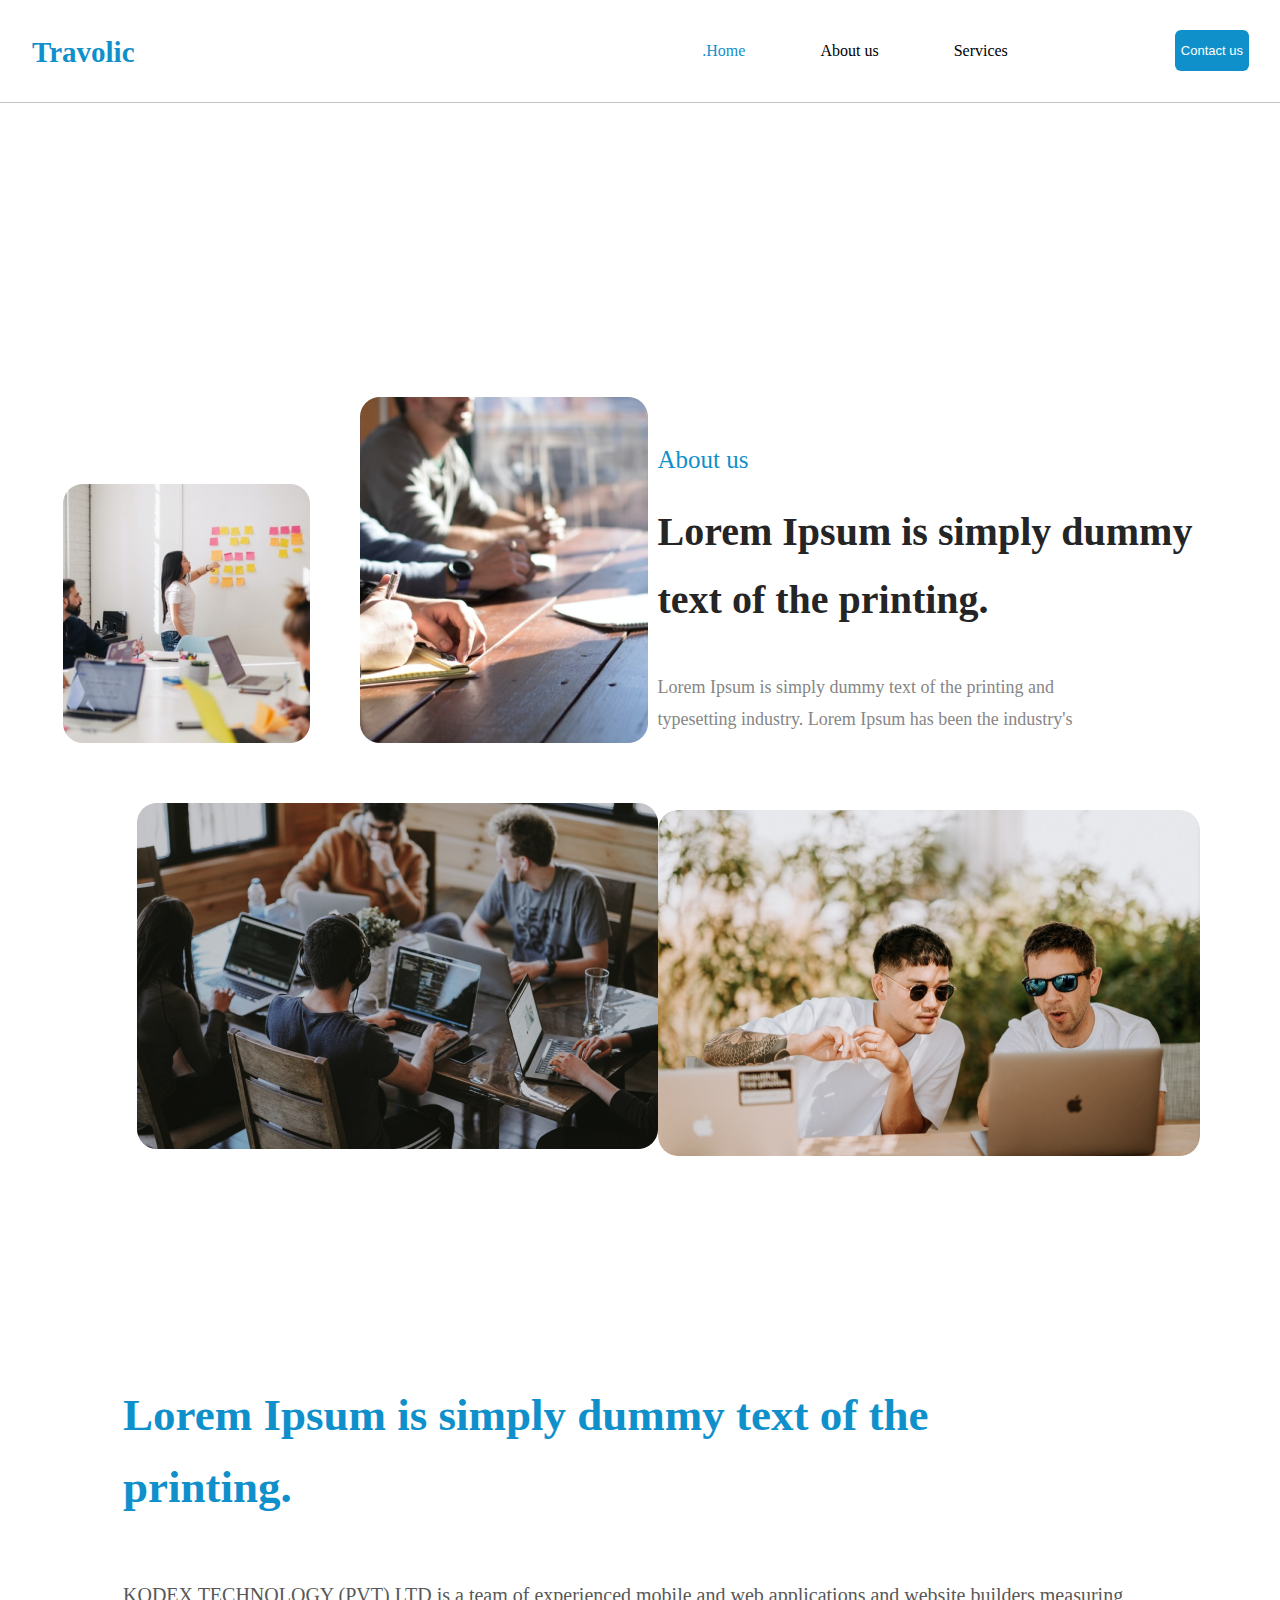
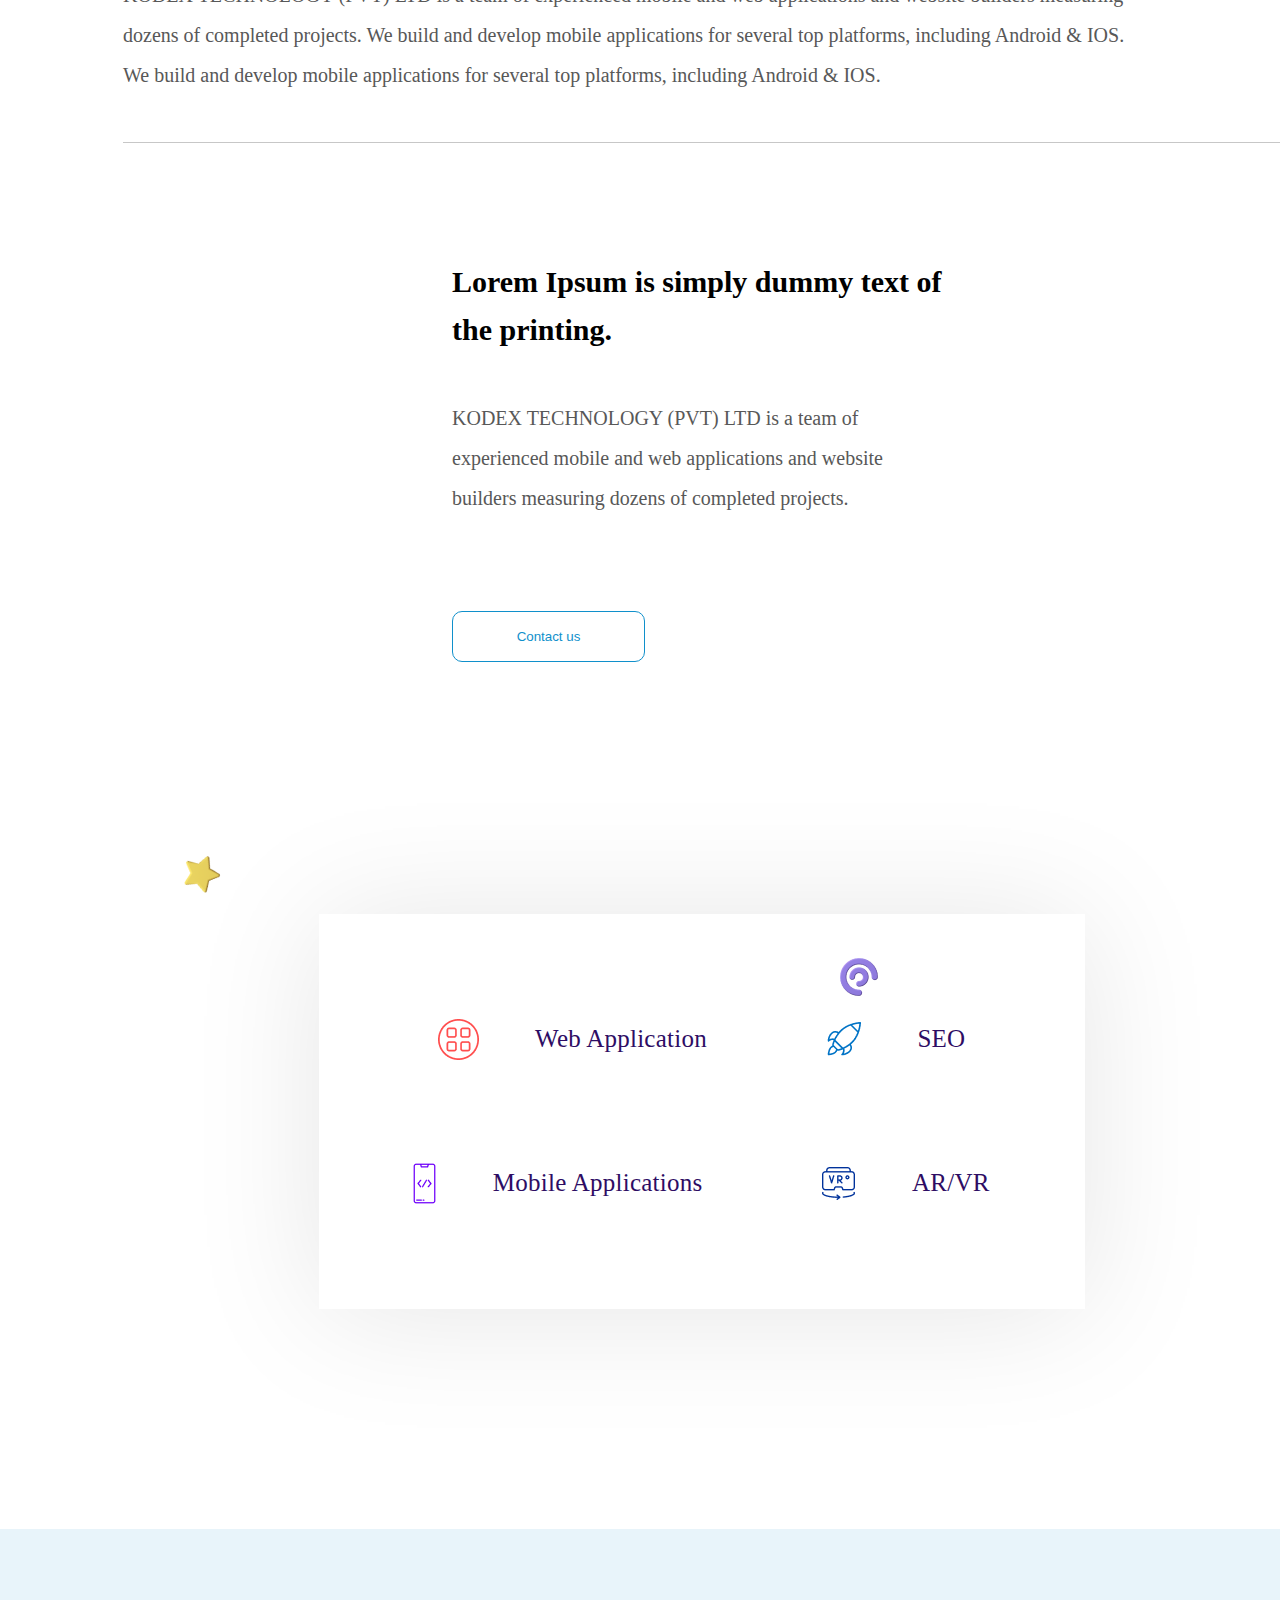
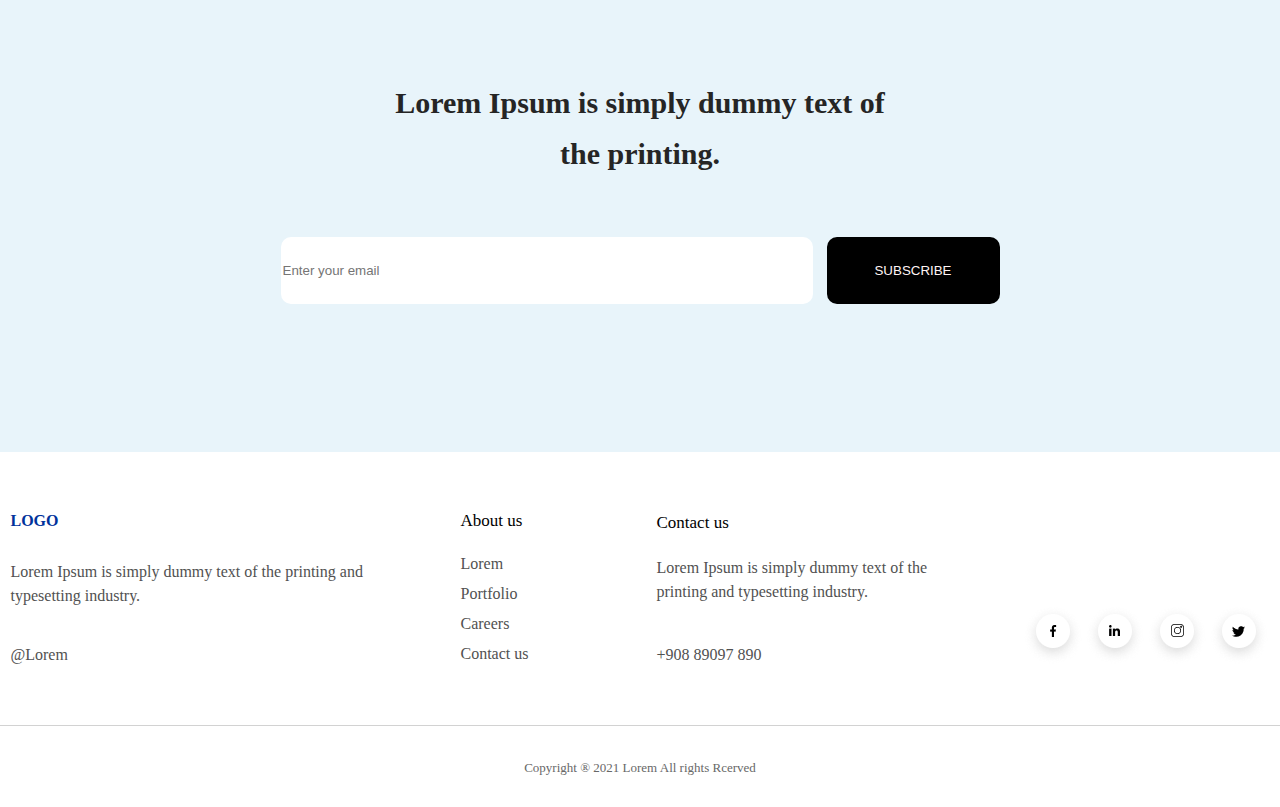
==== commit cf433ae5: "4pages beginner" ====
--- a/about.html
+++ b/about.html
@@ -23,7 +23,7 @@
           <li><a href="about.html">About us</a></li>
           <li><a href="services.html">Services</a></li>
         </ul>
-        <button class="header-btn"><a href="#">Contact us</a></button>
+        <button class="header-btn"><a href="contact us.html">Contact us</a></button>
       </nav>
     </header>
     <!-- MAIN -->
--- a/assets/css/style.css
+++ b/assets/css/style.css
@@ -6,7 +6,7 @@
   display: flex;
   justify-content: space-between;
   align-items: center;
-  background-color: var(--mainBGwhite);
+  background-color: var(--mainWhite);
   border-bottom: 0.7px solid #c4c4c4;
 }
 .logo {
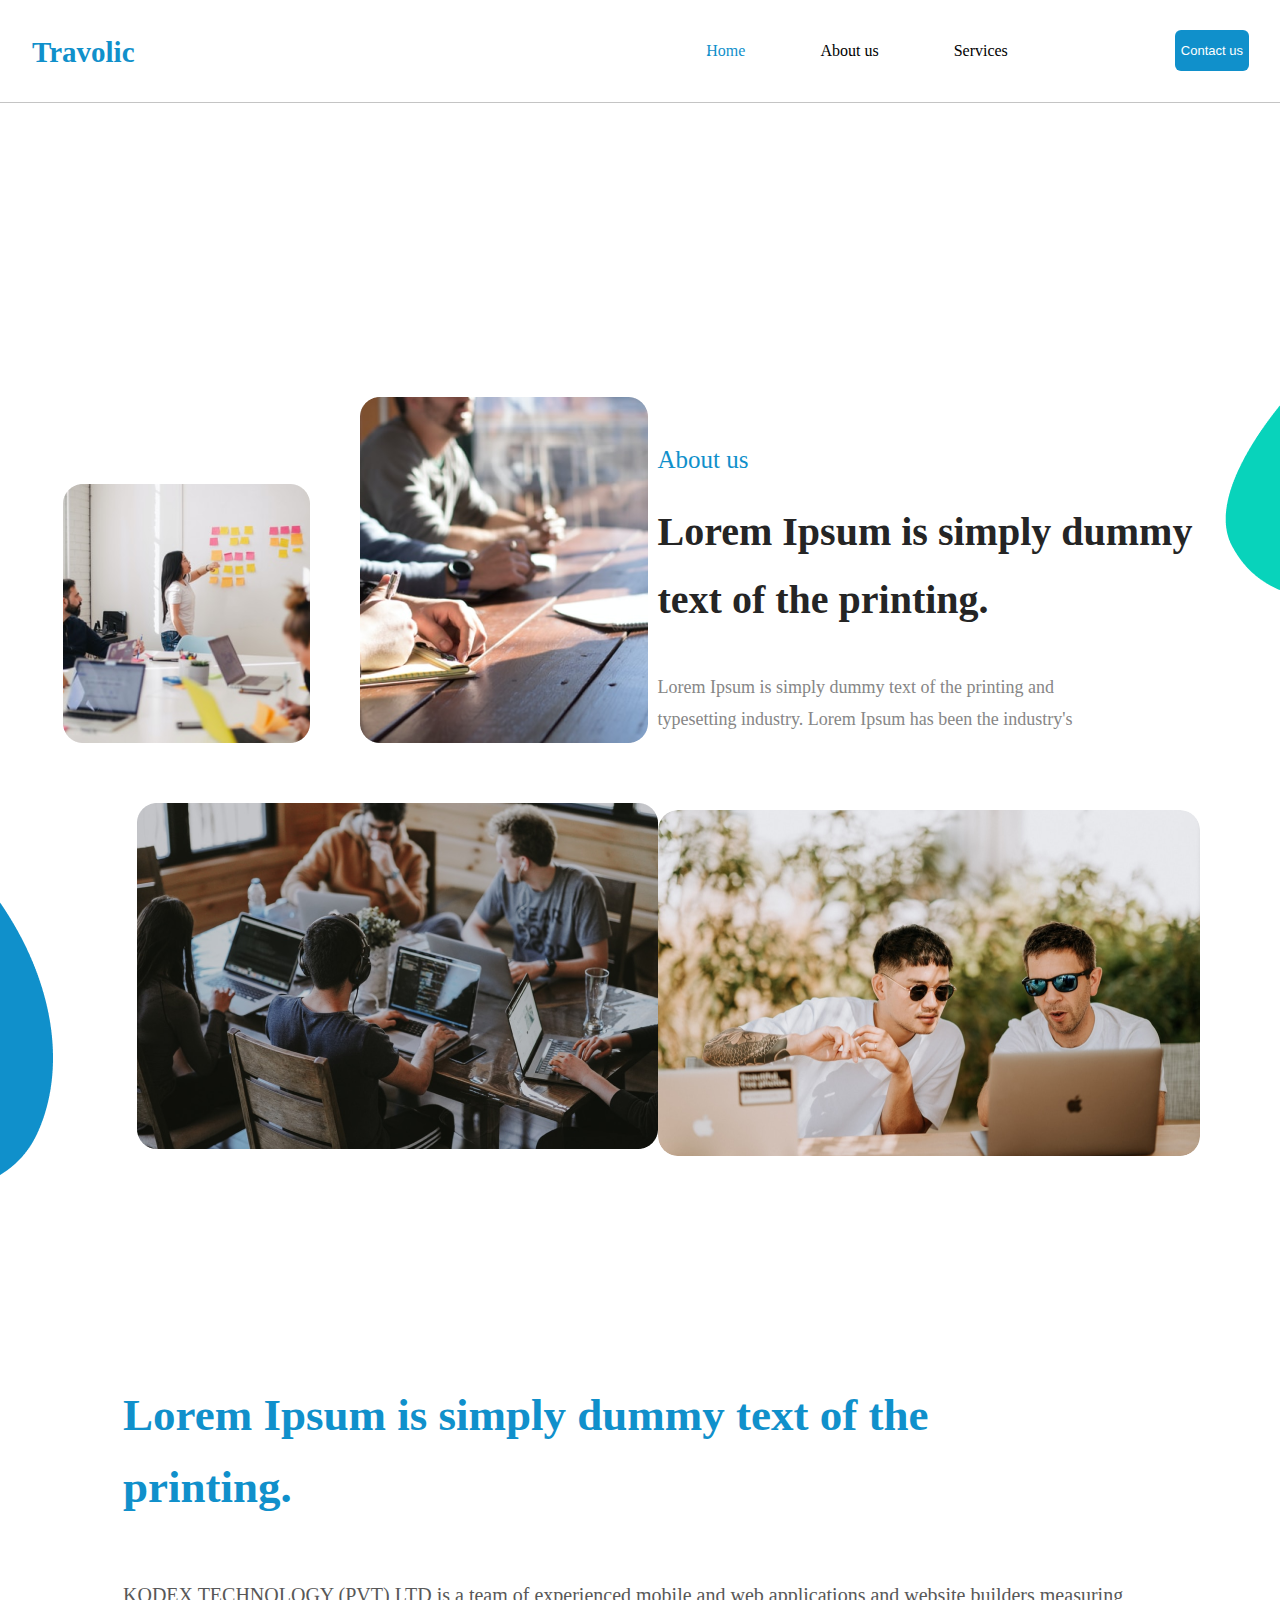
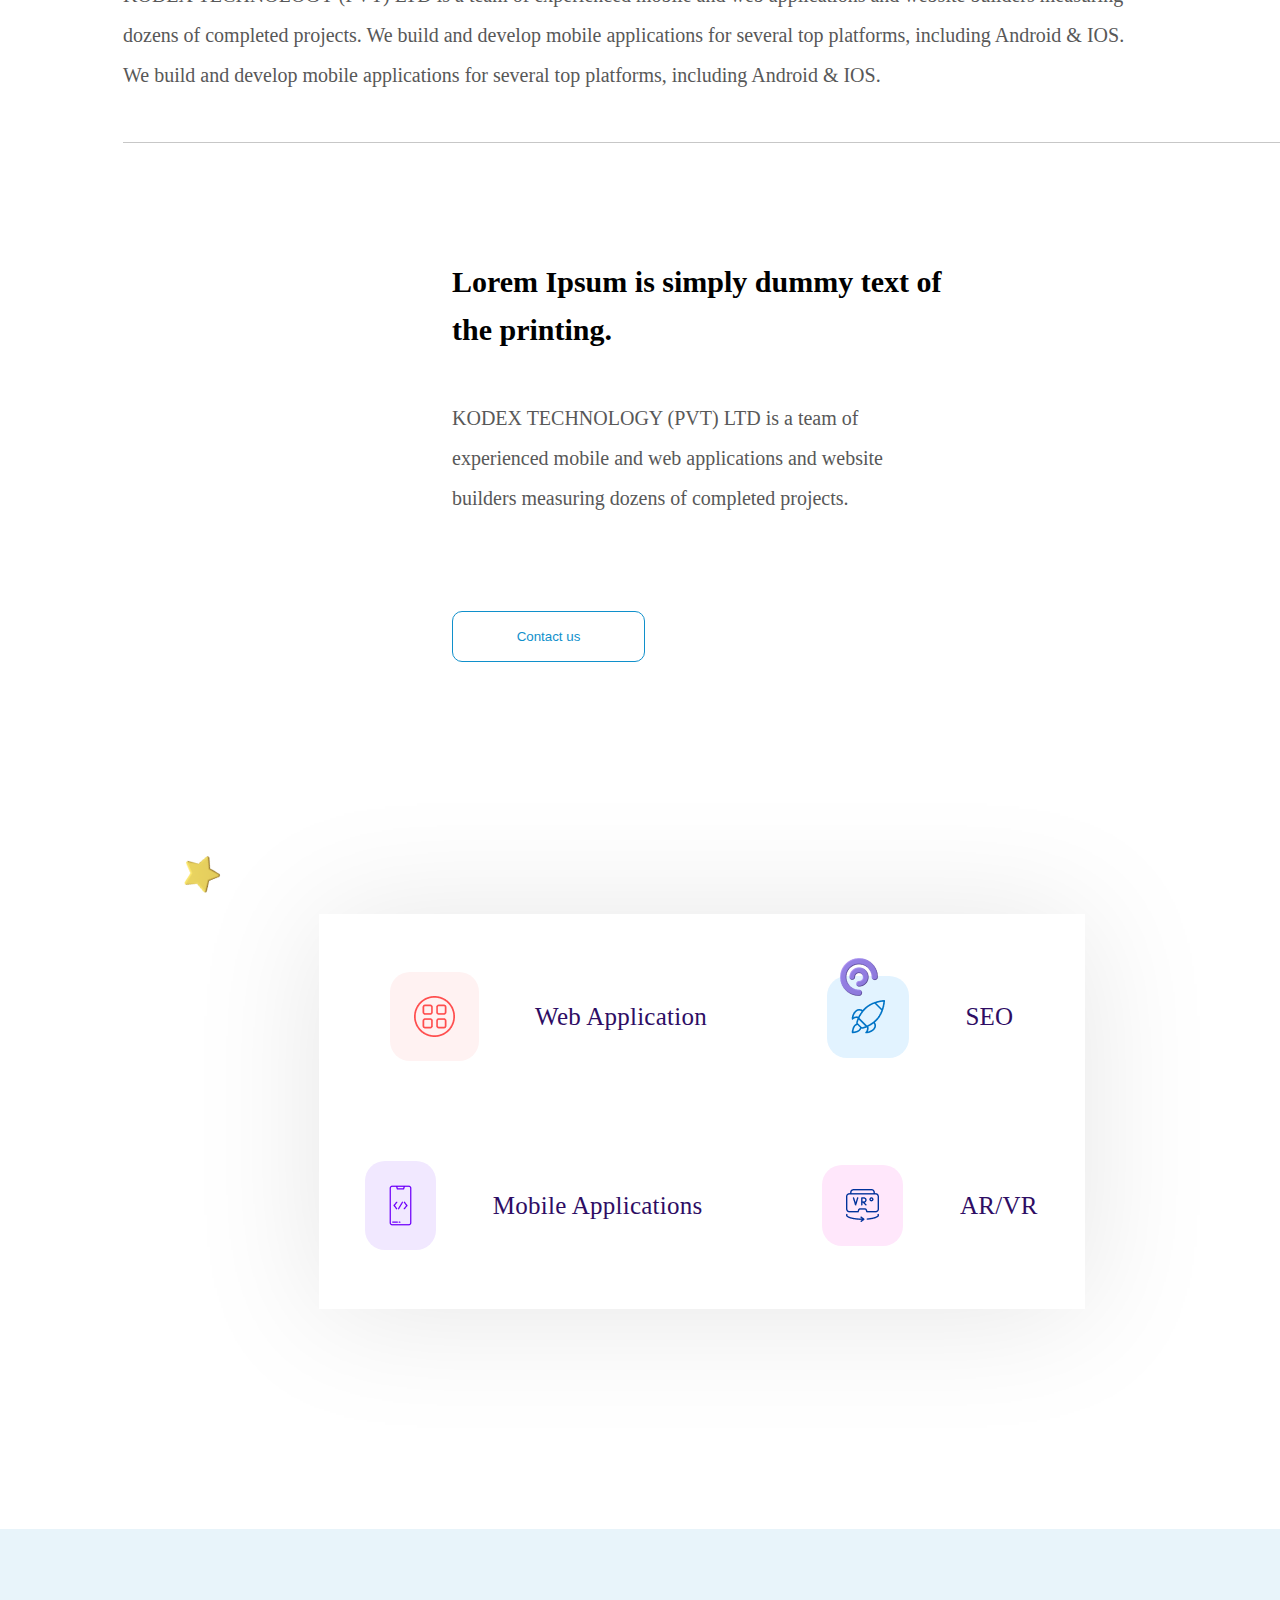
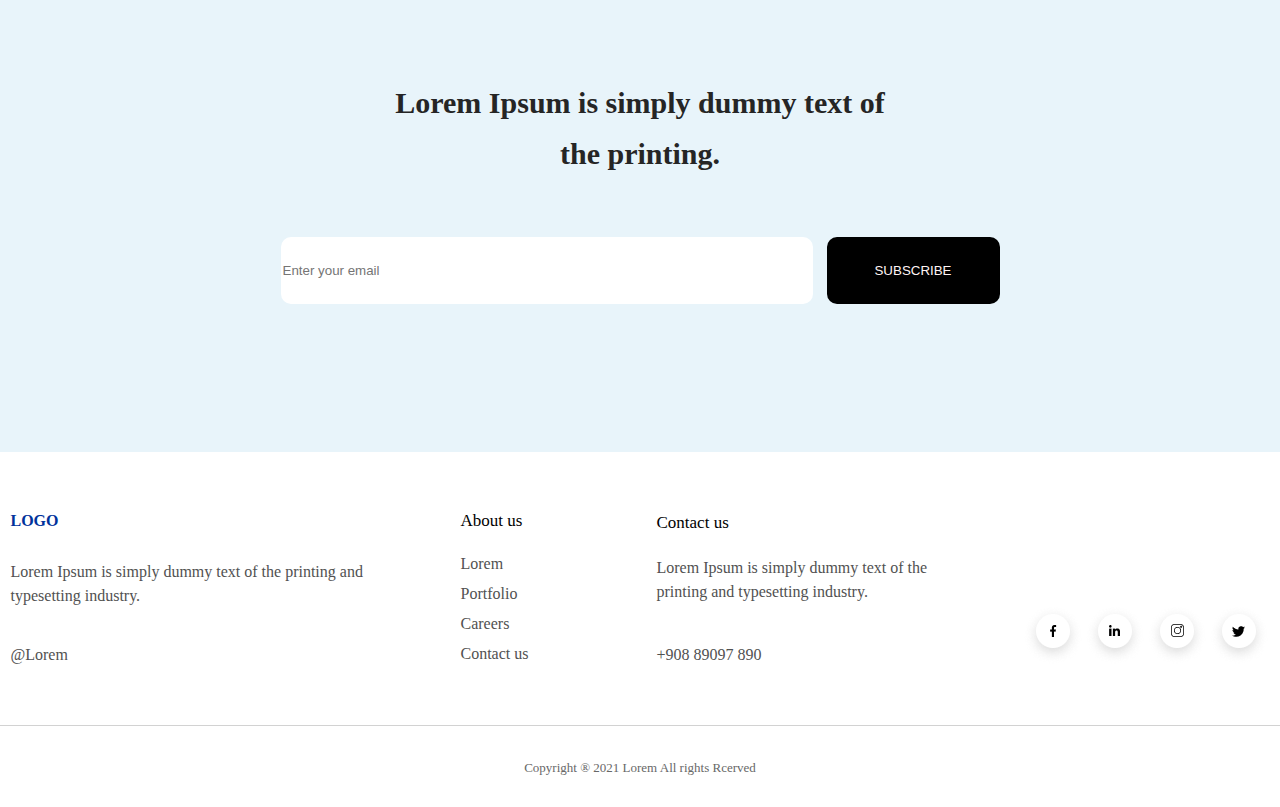
==== commit cff6a17e: "position" ====
--- a/about.html
+++ b/about.html
@@ -23,25 +23,29 @@
           <li><a href="about.html">About us</a></li>
           <li><a href="services.html">Services</a></li>
         </ul>
-        <button class="header-btn"><a href="contact us.html">Contact us</a></button>
+        <button class="header-btn">
+          <a href="contact us.html">Contact us</a>
+        </button>
       </nav>
     </header>
     <!-- MAIN -->
 
     <main>
+      <img class="vector30" src="assets/icon/Vector 3 (1).png" alt="#">
+      <img class="vector31" src="assets/icon/vector31.png" alt="#">
       <section class="sec10">
         <div class="sec1-top">
           <div class="sec1-box1">
             <div class="sec1-box1-1">
               <div class="sec1-box11">
-                <img src="/assets/image/Rectangle 16.png" alt="#" />
+                <img src="assets/image/Rectangle 16.png" alt="#" />
               </div>
               <div class="sec1-box12">
-                <img src="/assets/image/Rectangle 17.png" alt="#" />
+                <img src="assets/image/Rectangle 17.png" alt="#" />
               </div>
             </div>
             <div class="sec1-box1-2">
-              <img src="/assets/image/Rectangle 18.png" alt="#" />
+              <img src="assets/image/Rectangle 18.png" alt="#" />
             </div>
           </div>
           <div class="sec1-box2">
@@ -53,7 +57,7 @@
               Lorem Ipsum is simply dummy text of the printing and typesetting
               industry. Lorem Ipsum has been the industry's
             </p>
-            <img src="/assets/image/Rectangle 19.png" alt="#" />
+            <img src="assets/image/Rectangle 19.png" alt="#" />
           </div>
         </div>
         <div class="sec1-bottom">
@@ -85,22 +89,22 @@
         <div class="sec22-box2">
           <div class="sec22-folder">
             <div class="sec22-folder-in">
-              <img src="assets/icon/Group.png" alt="#" />
+              <img class="sec22-img1" src="assets/icon/Group.png" alt="#" />
               <p>Web Application</p>
             </div>
 
             <div class="sec22-folder-in">
-              <img src="assets/icon/Group (1).png" alt="#" />
+              <img class="sec22-img2" src="assets/icon/Group (1).png" alt="#" />
               <p>SEO</p>
             </div>
           </div>
           <div class="sec22-folder">
             <div class="sec22-folder-in">
-              <img src="assets/icon/Group (2).png" alt="#" />
+              <img class="sec22-img3" src="assets/icon/Group (2).png" alt="#" />
               <p>Mobile Applications</p>
             </div>
             <div class="sec22-folder-in">
-              <img src="assets/icon/immersive 1.png" alt="#" />
+              <img class="sec22-img4" src="assets/icon/immersive 1.png" alt="#" />
               <p>AR/VR</p>
             </div>
           </div>
--- a/assets/css/veriable.css
+++ b/assets/css/veriable.css
@@ -28,6 +28,8 @@
   --mainTextGrey10: #797979;
   --mainTextGrey11: #585858;
   --mainTextGrey12:#696969;
+  --mainTextGrey13:#333333;
+  --mainTextGrey14:#4F4F4F;
 
   --mainBGwhite: #e5e5e5;
   --mainHeaderTop: #e8f4fa;
--- a/assets/css/about.css
+++ b/assets/css/about.css
@@ -2,11 +2,21 @@
   color: var(--mainTextBlue);
 }
 .sec10 {
+  /* position: relative; */
   display: flex;
   flex-direction: column;
   background-color: var(--mainWhite);
   /* gap: 60px; */
   /* background-color: var(--mainBGwhite); */
+}
+.vector30 {
+  position: absolute;
+  right:  0;
+  top:200px
+}
+.vector31 {
+  position: absolute;
+  top: 664px;
 }
 .sec1-top {
   display: flex;
@@ -178,6 +188,26 @@
   letter-spacing: 0.01em;
   text-align: center;
 }
+.sec22-img1 {
+  border-radius: 20px;
+  background: #fff2f2;
+  padding: 24px;
+}
+.sec22-img2 {
+  border-radius: 20px;
+  background: #e2f3ff;
+  padding: 24px;
+}
+.sec22-img3 {
+  border-radius: 20px;
+  background: #f1e8ff;
+  padding: 24px;
+}
+.sec22-img4 {
+  border-radius: 20px;
+  background: #ffe7fb;
+  padding: 24px;
+}
 .star {
   height: 66.00000102140892px;
   width: 66.00000102140892px;
--- a/assets/css/style.css
+++ b/assets/css/style.css
@@ -40,11 +40,16 @@
 }
 .navbar li:first-child a {
   color: var(--mainTextBlue);
-  /* position: relative; */
+  position: relative;
 }
 .navbar li:first-child a:before {
   content: ".";
   color: var(--mainTextBlue);
+  width: 8px;
+  height: 8px;
+  border-radius: 4px;
+  position: absolute;
+  /* right: 355px; */
 }
 
 .header-btn {
@@ -63,10 +68,30 @@
 }
 
 /* --------SECTION1------ */
+.vector-right {
+  position: relative;
+  z-index: 6;
+  /* width: 651.301994984422px; */
+  /* height: 531.772028001632px; */
+  top: 269px;
+  /* right: 1200px; */
+  /* left: -223.802734375px; */
+  /* angle: -59.71 deg; */
+}
+.vector-left {
+  position: relative;
+  z-index: 8;
+  /* width: 475px; */
+  /* height: 531px; */
+  top: 391px;
+  left: 91.5%;
+}
 .sec1 {
   background-color: var(--mainBGcolor);
   display: flex;
   gap: 25px;
+  position: relative;
+  z-index: 5;
 }
 .sec1-box1 {
   margin-left: 123px;
@@ -136,7 +161,35 @@
   align-items: center;
   /* background-color: var(--mainBGwhite); */
 }
-
+.sec1-bottom-fol-img1 {
+  background-color: #efeaff;
+  width: 83px;
+  height: 83px;
+  border-radius: 20px;
+  padding: 26px 22px;
+  /* margin-top: 43px; */
+}
+.sec1-bottom-fol-img2 {
+  background-color: #ecffda;
+  width: 83px;
+  height: 83px;
+  border-radius: 20px;
+  padding: 26px 22px;
+}
+.sec1-bottom-fol-img3 {
+  background-color: #dae6ff;
+  width: 83px;
+  height: 83px;
+  border-radius: 20px;
+  padding: 26px 22px;
+}
+.sec1-bottom-fol-img4 {
+  background-color: #ffe5da;
+  width: 83px;
+  height: 83px;
+  border-radius: 20px;
+  padding: 26px 22px;
+}
 .sec1-botttom-folder {
   display: flex;
   align-items: center;
@@ -144,6 +197,7 @@
   width: 266px;
   height: 83px;
   margin-top: 43px;
+  margin-bottom: 43px;
 }
 .sec1-bottom-p {
   display: flex;
@@ -199,6 +253,22 @@
   align-items: center;
   justify-content: center;
 }
+.sec3-box1-1-img {
+  background-color: #08d3bb;
+  border-radius: 50%;
+  padding: 16px;
+}
+.sec3-box1-1-img1 {
+  background-color: #1090cb;
+  border-radius: 50%;
+  padding: 16px;
+}
+.sec3-box1-1-img2 {
+  background-color: #9208d3;
+  border-radius: 50%;
+  padding: 16px;
+}
+
 .sec3-box1-1 {
   display: flex;
   gap: 25px;
@@ -265,8 +335,14 @@
   gap: 50px;
   text-align: center;
   margin-bottom: 184px;
+  position: relative;
   /* margin-left: 123px; */
   /* margin-right: 123px; */
+}
+.bell-angle {
+  position: absolute;
+  top: -100px;
+  right: 15%;
 }
 .sec6-box1 {
   background-color: var(--mainWhite2);
@@ -363,7 +439,7 @@
   height: 66.00000102140892px;
   width: 66.00000102140892px;
   left: 167px;
-  top: 4180.6837158203125px;
+  top: 4220.6837158203125px;
   position: absolute;
   transform: rotate(-24.8deg);
 }
@@ -422,7 +498,7 @@
   height: 91px;
   width: 516px;
   padding-top: 148px;
-  margin:0 auto 80px auto
+  margin: 0 auto 80px auto;
 }
 .f-l {
   font-size: 16px;
